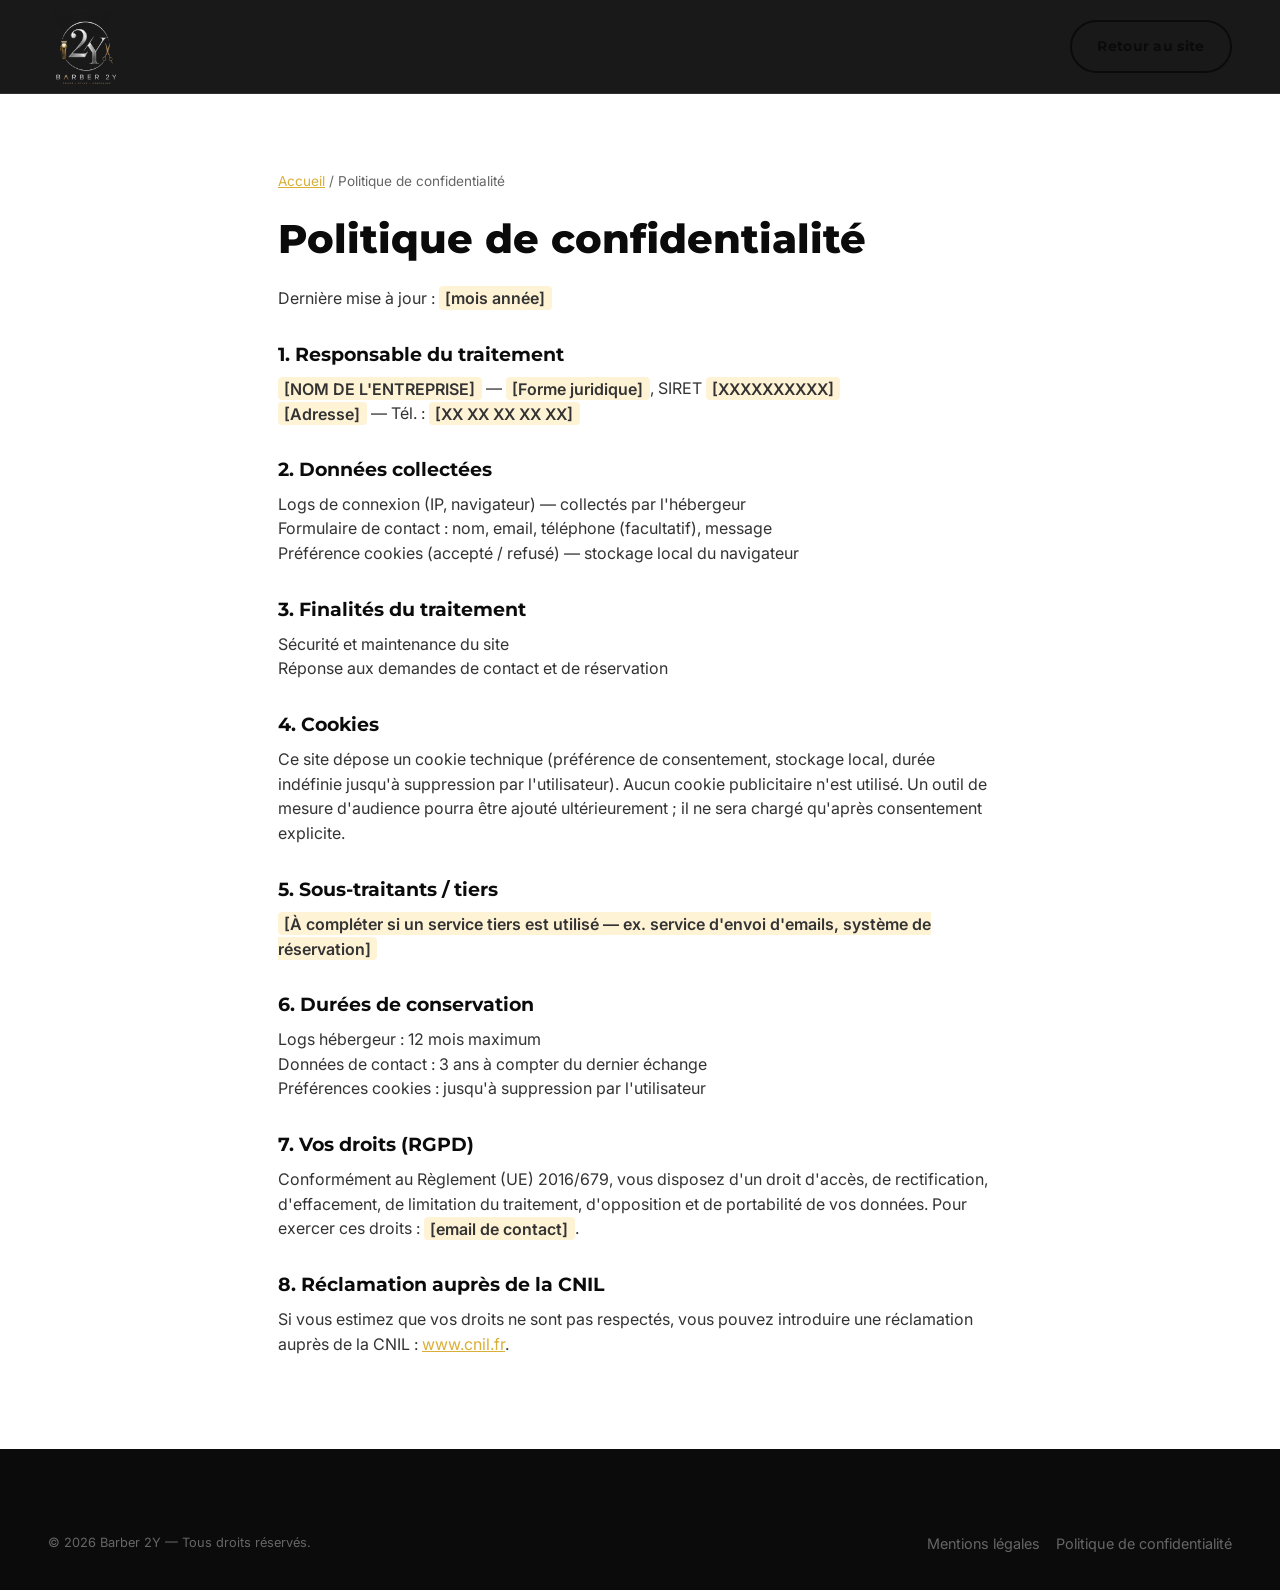
==== confidentialite.html @ 6249f9ae "Initial commit: site vitrine Barber2y (statique, SEO, RGPD, animations) Co-Authored-By: Claude Sonne" ====
<!doctype html>
<html lang="fr">
<head>
  <meta charset="UTF-8" />
  <meta name="viewport" content="width=device-width, initial-scale=1.0" />
  <title>Politique de confidentialité — Barber 2Y</title>
  <meta name="description" content="Politique de confidentialité et de protection des données personnelles du site Barber 2Y, conforme au RGPD." />
  <meta name="robots" content="index, follow" />
  <link rel="canonical" href="https://www.barber2y.fr/confidentialite.html" />
  <link rel="icon" href="favicon.ico" sizes="32x32" />
  <link rel="manifest" href="manifest.json" />
  <meta name="theme-color" content="#0b0b0b" />
  <link rel="preconnect" href="https://fonts.googleapis.com" />
  <link rel="preconnect" href="https://fonts.gstatic.com" crossorigin />
  <link
    href="https://fonts.googleapis.com/css2?family=Inter:wght@400;500;600&family=Montserrat:wght@600;700;800&display=swap"
    rel="stylesheet"
  />
  <link rel="stylesheet" href="style.css" />
</head>
<body>
  <header class="header">
    <div class="container header__inner">
      <a href="index.html" class="brand" aria-label="Barber 2Y — accueil">
        <img src="images/logo/logo-header.png" width="480" height="501" alt="Barber 2Y" />
      </a>
      <a href="index.html" class="btn btn-outline">Retour au site</a>
    </div>
  </header>

  <main class="legal-page">
    <p class="breadcrumb"><a href="index.html">Accueil</a> / Politique de confidentialité</p>
    <h1>Politique de confidentialité</h1>
    <p>Dernière mise à jour : <span class="placeholder">[mois année]</span></p>

    <h2>1. Responsable du traitement</h2>
    <p>
      <span class="placeholder">[NOM DE L'ENTREPRISE]</span> — <span class="placeholder">[Forme juridique]</span>,
      SIRET <span class="placeholder">[XXXXXXXXXX]</span><br />
      <span class="placeholder">[Adresse]</span> — Tél. : <span class="placeholder">[XX XX XX XX XX]</span>
    </p>

    <h2>2. Données collectées</h2>
    <ul>
      <li>Logs de connexion (IP, navigateur) — collectés par l'hébergeur</li>
      <li>Formulaire de contact : nom, email, téléphone (facultatif), message</li>
      <li>Préférence cookies (accepté / refusé) — stockage local du navigateur</li>
    </ul>

    <h2>3. Finalités du traitement</h2>
    <ul>
      <li>Sécurité et maintenance du site</li>
      <li>Réponse aux demandes de contact et de réservation</li>
    </ul>

    <h2>4. Cookies</h2>
    <p>
      Ce site dépose un cookie technique (préférence de consentement, stockage local, durée indéfinie
      jusqu'à suppression par l'utilisateur). Aucun cookie publicitaire n'est utilisé. Un outil de
      mesure d'audience pourra être ajouté ultérieurement ; il ne sera chargé qu'après consentement
      explicite.
    </p>

    <h2>5. Sous-traitants / tiers</h2>
    <p><span class="placeholder">[À compléter si un service tiers est utilisé — ex. service d'envoi d'emails, système de réservation]</span></p>

    <h2>6. Durées de conservation</h2>
    <ul>
      <li>Logs hébergeur : 12 mois maximum</li>
      <li>Données de contact : 3 ans à compter du dernier échange</li>
      <li>Préférences cookies : jusqu'à suppression par l'utilisateur</li>
    </ul>

    <h2>7. Vos droits (RGPD)</h2>
    <p>
      Conformément au Règlement (UE) 2016/679, vous disposez d'un droit d'accès, de rectification,
      d'effacement, de limitation du traitement, d'opposition et de portabilité de vos données.
      Pour exercer ces droits : <span class="placeholder">[email de contact]</span>.
    </p>

    <h2>8. Réclamation auprès de la CNIL</h2>
    <p>
      Si vous estimez que vos droits ne sont pas respectés, vous pouvez introduire une réclamation
      auprès de la CNIL : <a href="https://www.cnil.fr" target="_blank" rel="noopener">www.cnil.fr</a>.
    </p>
  </main>

  <footer class="footer">
    <div class="container footer__bottom">
      <p>&copy; <span id="year">2026</span> Barber 2Y &mdash; Tous droits réservés.</p>
      <div class="legal-links">
        <a href="mentions-legales.html">Mentions légales</a>
        <a href="confidentialite.html">Politique de confidentialité</a>
      </div>
    </div>
  </footer>

  <script>
    document.getElementById("year").textContent = new Date().getFullYear();
  </script>
</body>
</html>
---- style.css ----
/* ==========================================================================
   Barber 2Y — feuille de style
   ========================================================================== */

:root {
  /* Couleurs (Charte Graphique) */
  --noir: #0b0b0b;
  --gris-fonce: #333333;
  --gris-moyen: #666666;
  --gris-clair: #d9d9d9;
  --blanc: #ffffff;
  --or: #daaf37;
  --or-clair: #f2c76b;
  --gris-metal: #e6e7ea;
  --chrome: #b9bcc0;

  /* Rôles */
  --bg: var(--blanc);
  --bg-alt: var(--gris-metal);
  --bg-dark: var(--noir);
  --text: var(--gris-fonce);
  --text-muted: var(--gris-moyen);
  --text-on-dark: var(--blanc);
  --accent: var(--or);
  --accent-hover: var(--or-clair);
  --border: var(--gris-clair);

  /* Typo */
  --font-title: "Montserrat", system-ui, sans-serif;
  --font-body: "Inter", system-ui, sans-serif;

  /* Rythme */
  --radius: 12px;
  --shadow: 0 8px 24px rgba(11, 11, 11, 0.08);
  --shadow-lg: 0 16px 40px rgba(11, 11, 11, 0.16);
  --section-pad-y: clamp(3rem, 8vw, 6rem);
  --section-pad-x: clamp(1.25rem, 5vw, 3rem);
  --max-width: 1280px;
}

/* ---------- Reset ---------- */
*,
*::before,
*::after {
  box-sizing: border-box;
}

html {
  scroll-behavior: smooth;
}

body {
  margin: 0;
  overflow-x: hidden;
  background: var(--bg);
  color: var(--text);
  font-family: var(--font-body);
  font-weight: 400;
  line-height: 1.55;
  -webkit-font-smoothing: antialiased;
}

img {
  max-width: 100%;
  height: auto;
  display: block;
}

a {
  color: inherit;
  text-decoration: none;
}

ul {
  margin: 0;
  padding: 0;
  list-style: none;
}

button {
  font-family: inherit;
  cursor: pointer;
}

h1, h2, h3, h4 {
  font-family: var(--font-title);
  font-weight: 800;
  line-height: 1.15;
  margin: 0 0 0.6em;
  color: var(--noir);
}

h2 {
  font-weight: 700;
}

h3 {
  font-weight: 600;
}

p {
  margin: 0 0 1em;
}

:focus-visible {
  outline: 2px solid var(--accent);
  outline-offset: 2px;
}

/* Skip link */
.skip-link {
  position: absolute;
  left: -999px;
  top: 0;
  background: var(--noir);
  color: var(--blanc);
  padding: 0.75rem 1.25rem;
  z-index: 1000;
  border-radius: 0 0 8px 0;
}

.skip-link:focus {
  left: 0;
}

/* ---------- Layout utils ---------- */
.container {
  max-width: var(--max-width);
  margin-inline: auto;
  padding-inline: var(--section-pad-x);
}

.section {
  padding-block: var(--section-pad-y);
}

.section--alt {
  background: var(--bg-alt);
}

.section--dark {
  background: var(--bg-dark);
  color: var(--gris-clair);
}

.section--dark h2,
.section--dark h3 {
  color: var(--blanc);
}

.section-title {
  text-align: center;
  font-size: clamp(1.75rem, 4vw, 2.5rem);
  margin-bottom: clamp(2rem, 5vw, 3rem);
  text-transform: uppercase;
  letter-spacing: 0.04em;
}

.section-title--left {
  text-align: left;
}

.eyebrow {
  display: inline-block;
  font-family: var(--font-title);
  font-weight: 700;
  font-size: 0.8rem;
  letter-spacing: 0.12em;
  text-transform: uppercase;
  color: var(--accent);
  margin-bottom: 0.5rem;
}

.grid {
  display: grid;
  gap: clamp(1rem, 3vw, 1.75rem);
}

.grid--4 {
  grid-template-columns: repeat(4, 1fr);
}

.grid--3 {
  grid-template-columns: repeat(3, 1fr);
}

.grid--2 {
  grid-template-columns: repeat(2, 1fr);
}

@media (max-width: 1023px) {
  .grid--4 {
    grid-template-columns: repeat(2, 1fr);
  }
}

@media (max-width: 767px) {
  .grid--4,
  .grid--3,
  .grid--2 {
    grid-template-columns: 1fr;
  }
}

/* ---------- Boutons ---------- */
.btn {
  display: inline-flex;
  align-items: center;
  justify-content: center;
  gap: 0.5rem;
  font-family: var(--font-title);
  font-weight: 700;
  font-size: 0.9rem;
  letter-spacing: 0.02em;
  padding: 0.85rem 1.6rem;
  border-radius: 999px;
  border: 2px solid transparent;
  transition: transform 0.15s ease, background-color 0.15s ease, color 0.15s ease, border-color 0.15s ease;
  white-space: nowrap;
}

.btn:hover {
  transform: translateY(-2px);
}

.btn-primary {
  background: var(--accent);
  color: var(--noir);
}

.btn-primary:hover {
  background: var(--accent-hover);
}

.btn-outline {
  background: transparent;
  border-color: var(--noir);
  color: var(--noir);
}

.btn-outline:hover {
  background: var(--noir);
  color: var(--blanc);
}

.btn-outline--light {
  background: transparent;
  border-color: var(--blanc);
  color: var(--blanc);
}

.btn-outline--light:hover {
  background: var(--blanc);
  color: var(--noir);
}

.btn-link {
  font-family: var(--font-title);
  font-weight: 700;
  font-size: 0.9rem;
  color: var(--accent);
  display: inline-flex;
  align-items: center;
  gap: 0.35rem;
}

.btn-link:hover {
  color: var(--or-clair);
}

.btn-block {
  width: 100%;
}

/* ---------- Header ---------- */
.header {
  position: sticky;
  top: 0;
  z-index: 100;
  background: rgba(11, 11, 11, 0.94);
  backdrop-filter: blur(8px);
  border-bottom: 1px solid rgba(255, 255, 255, 0.1);
}

.header__inner {
  display: flex;
  align-items: center;
  justify-content: space-between;
  gap: 1.5rem;
  padding-block: 0.6rem;
}

.brand {
  display: flex;
  align-items: center;
}

.brand img {
  height: 74px;
  width: auto;
}

.nav {
  display: flex;
  align-items: center;
  gap: clamp(1rem, 2vw, 2rem);
}

.nav a {
  font-family: var(--font-title);
  font-weight: 600;
  font-size: 0.85rem;
  letter-spacing: 0.03em;
  text-transform: uppercase;
  color: var(--gris-clair);
  padding-block: 0.25rem;
  border-bottom: 2px solid transparent;
  transition: border-color 0.15s ease, color 0.15s ease;
}

.nav a:hover,
.nav a:focus-visible {
  color: var(--blanc);
  border-color: var(--accent);
}

.nav a[aria-current="page"] {
  color: var(--blanc);
  border-color: var(--accent);
}

.header__actions {
  display: flex;
  align-items: center;
  gap: 1rem;
}

.nav-toggle {
  display: none;
  background: none;
  border: none;
  padding: 0.5rem;
}

.nav-toggle span,
.nav-toggle::before,
.nav-toggle::after {
  content: "";
  display: block;
  width: 24px;
  height: 2px;
  background: var(--blanc);
  margin: 5px 0;
  transition: transform 0.2s ease, opacity 0.2s ease;
}

@media (max-width: 900px) {
  .nav {
    position: fixed;
    inset: 0 0 0 30%;
    top: 65px;
    flex-direction: column;
    align-items: flex-start;
    background: var(--noir);
    padding: 2rem clamp(1.25rem, 5vw, 3rem);
    gap: 1.5rem;
    box-shadow: var(--shadow-lg);
    transform: translateX(105%);
    transition: transform 0.25s ease;
  }

  .nav[data-open="true"] {
    transform: translateX(0);
  }

  .nav-toggle {
    display: block;
  }

  body[data-nav-open="true"] {
    overflow: hidden;
  }
}

/* ---------- Animations ---------- */
.reveal {
  opacity: 0;
  translate: 0 28px;
  transition: opacity 0.7s cubic-bezier(0.16, 0.8, 0.24, 1), translate 0.7s cubic-bezier(0.16, 0.8, 0.24, 1);
  transition-delay: var(--reveal-delay, 0s);
}

.reveal.is-visible {
  opacity: 1;
  translate: 0 0;
}

@keyframes fade-slide-in {
  from {
    opacity: 0;
    transform: translateY(20px);
  }
  to {
    opacity: 1;
    transform: translateY(0);
  }
}

.hero__content {
  animation: fade-slide-in 0.8s cubic-bezier(0.16, 0.8, 0.24, 1) both;
}

.hero__media {
  animation: fade-slide-in 0.8s cubic-bezier(0.16, 0.8, 0.24, 1) 0.15s both;
}

@media (prefers-reduced-motion: reduce) {
  html {
    scroll-behavior: auto;
  }

  .reveal,
  .hero__content,
  .hero__media {
    animation: none !important;
    transition: none !important;
    opacity: 1 !important;
    translate: none !important;
  }

  .card,
  .pricing-card,
  .pricing-card--featured,
  .util-card,
  .product-card,
  .btn {
    transition: none !important;
  }
}

/* ---------- Hero ---------- */
.hero {
  display: grid;
  grid-template-columns: 1.1fr 1fr;
  align-items: center;
  gap: clamp(2rem, 5vw, 4rem);
  padding-block: clamp(2.5rem, 6vw, 5rem);
}

@media (max-width: 900px) {
  .hero {
    grid-template-columns: 1fr;
  }
}

.hero__content h1 {
  font-size: clamp(2rem, 5vw, 3.25rem);
  text-transform: uppercase;
}

.hero__content h1 .accent {
  color: var(--accent);
  display: block;
}

.hero__lead {
  font-family: var(--font-title);
  font-weight: 600;
  letter-spacing: 0.08em;
  text-transform: uppercase;
  font-size: 0.85rem;
  color: var(--text-muted);
  margin-bottom: 1.5rem;
}

.hero__cta {
  display: flex;
  flex-wrap: wrap;
  gap: 1rem;
  margin-block: 1.75rem;
}

.hero__badges {
  display: grid;
  grid-template-columns: repeat(4, 1fr);
  gap: 1rem;
  margin-top: 2rem;
}

.hero__badge {
  display: flex;
  flex-direction: column;
  align-items: center;
  gap: 0.4rem;
  text-align: center;
  font-family: var(--font-title);
  font-size: 0.75rem;
  font-weight: 600;
  letter-spacing: 0.03em;
  text-transform: uppercase;
  color: var(--text-muted);
}

.hero__badge svg {
  width: 26px;
  height: 26px;
  color: var(--accent);
}

@media (max-width: 500px) {
  .hero__badges {
    grid-template-columns: repeat(2, 1fr);
  }
}

/* ---------- Placeholders images ---------- */
.ph {
  --ar: 4 / 3;
  aspect-ratio: var(--ar);
  width: 100%;
  border-radius: var(--radius);
  background: linear-gradient(135deg, var(--gris-metal), var(--chrome));
  display: flex;
  flex-direction: column;
  align-items: center;
  justify-content: center;
  gap: 0.5rem;
  color: var(--gris-fonce);
  text-align: center;
  padding: 1rem;
  overflow: hidden;
  transition: transform 0.5s ease;
}

.ph svg {
  width: 32px;
  height: 32px;
  opacity: 0.55;
}

.ph span {
  font-family: var(--font-title);
  font-size: 0.75rem;
  font-weight: 700;
  letter-spacing: 0.04em;
  text-transform: uppercase;
  opacity: 0.65;
}

.ph--hero {
  --ar: 4 / 3;
}

.ph--square {
  --ar: 1 / 1;
}

.ph--wide {
  --ar: 16 / 9;
}

.ph--tall {
  --ar: 3 / 4;
}

/* ---------- Cartes prestations ---------- */
.card {
  background: var(--blanc);
  border-radius: var(--radius);
  overflow: hidden;
  box-shadow: var(--shadow);
  display: flex;
  flex-direction: column;
  position: relative;
  transition: transform 0.35s cubic-bezier(0.16, 0.8, 0.24, 1), box-shadow 0.35s ease;
}

.card:hover {
  transform: translateY(-6px);
  box-shadow: var(--shadow-lg);
}

.card:hover .ph,
.product-card:hover .ph {
  transform: scale(1.04);
}

.card__body {
  padding: 1.25rem;
}

.card__badge {
  position: absolute;
  top: 0.75rem;
  right: 0.75rem;
  background: var(--accent);
  color: var(--noir);
  font-family: var(--font-title);
  font-size: 0.7rem;
  font-weight: 700;
  padding: 0.3rem 0.6rem;
  border-radius: 999px;
  text-transform: uppercase;
  z-index: 1;
}

.card__price {
  font-family: var(--font-title);
  font-weight: 700;
  color: var(--accent);
  margin: 0.35rem 0 0.75rem;
}

/* ---------- Abonnements ---------- */
.pricing-card {
  background: var(--blanc);
  border: 2px solid var(--border);
  border-radius: var(--radius);
  padding: 1.75rem 1.5rem;
  text-align: center;
  position: relative;
  display: flex;
  flex-direction: column;
  transition: transform 0.35s cubic-bezier(0.16, 0.8, 0.24, 1), box-shadow 0.35s ease, border-color 0.35s ease;
}

.pricing-card:hover {
  transform: translateY(-6px);
  box-shadow: var(--shadow-lg);
  border-color: var(--accent);
}

.pricing-card--featured {
  border-color: var(--accent);
  box-shadow: var(--shadow-lg);
  transform: translateY(-8px);
}

.pricing-card--featured:hover {
  transform: translateY(-13px);
}

.pricing-card__badge {
  position: absolute;
  top: -14px;
  left: 50%;
  transform: translateX(-50%);
  background: var(--accent);
  color: var(--noir);
  font-family: var(--font-title);
  font-size: 0.7rem;
  font-weight: 700;
  padding: 0.3rem 0.9rem;
  border-radius: 999px;
  text-transform: uppercase;
  white-space: nowrap;
}

.pricing-card__name {
  font-family: var(--font-title);
  font-weight: 700;
  font-size: 0.85rem;
  letter-spacing: 0.05em;
  text-transform: uppercase;
  color: var(--text-muted);
}

.pricing-card__price {
  font-family: var(--font-title);
  font-size: 2.5rem;
  font-weight: 800;
  color: var(--noir);
  margin: 0.5rem 0;
}

.pricing-card__price span {
  font-size: 1rem;
  font-weight: 500;
  color: var(--text-muted);
}

.pricing-card__features {
  text-align: left;
  margin: 1.25rem 0;
  flex-grow: 1;
}

.pricing-card__features li {
  display: flex;
  align-items: flex-start;
  gap: 0.5rem;
  padding-block: 0.4rem;
  font-size: 0.9rem;
  border-bottom: 1px solid var(--border);
}

.pricing-card__features li:last-child {
  border-bottom: none;
}

.pricing-card__features svg {
  width: 16px;
  height: 16px;
  color: var(--accent);
  flex-shrink: 0;
  margin-top: 3px;
}

/* Bloc utilitaire (fidélité / file d'attente / réservation rapide) */
.util-card {
  background: var(--blanc);
  border-radius: var(--radius);
  padding: 1.75rem 1.5rem;
  box-shadow: var(--shadow);
  text-align: center;
  display: flex;
  flex-direction: column;
  align-items: center;
  transition: transform 0.35s cubic-bezier(0.16, 0.8, 0.24, 1), box-shadow 0.35s ease;
}

.util-card:hover {
  transform: translateY(-6px);
  box-shadow: var(--shadow-lg);
}

.util-card__title {
  font-family: var(--font-title);
  font-weight: 700;
  text-transform: uppercase;
  font-size: 0.95rem;
  letter-spacing: 0.03em;
  margin-bottom: 0.5rem;
}

.util-card__big {
  font-family: var(--font-title);
  font-weight: 800;
  font-size: 2rem;
  color: var(--accent);
  margin: 0.5rem 0;
}

.dots {
  display: flex;
  gap: 0.4rem;
  margin: 0.75rem 0;
}

.dots span {
  width: 12px;
  height: 12px;
  border-radius: 50%;
  background: var(--border);
}

.dots span[data-filled="true"] {
  background: var(--accent);
}

.progress {
  width: 100%;
  height: 8px;
  border-radius: 999px;
  background: var(--border);
  overflow: hidden;
  margin-block: 0.75rem;
}

.progress__bar {
  height: 100%;
  background: var(--accent);
  border-radius: inherit;
}

.util-card__list {
  text-align: left;
  margin: 1rem 0;
  width: 100%;
}

.util-card__list li {
  display: flex;
  gap: 0.5rem;
  align-items: flex-start;
  font-size: 0.85rem;
  color: var(--text-muted);
  padding-block: 0.3rem;
}

.util-card__list svg {
  width: 15px;
  height: 15px;
  color: var(--accent);
  flex-shrink: 0;
  margin-top: 3px;
}

/* ---------- Salon ---------- */
.salon {
  display: grid;
  grid-template-columns: 1fr 1fr;
  gap: clamp(2rem, 5vw, 3.5rem);
  align-items: center;
}

@media (max-width: 900px) {
  .salon {
    grid-template-columns: 1fr;
  }
}

.salon__perks {
  display: flex;
  flex-wrap: wrap;
  gap: 1.5rem;
  margin: 1.5rem 0;
}

.salon__perk {
  display: flex;
  align-items: center;
  gap: 0.5rem;
  font-family: var(--font-title);
  font-weight: 600;
  font-size: 0.85rem;
  color: var(--text-muted);
}

.salon__perk svg {
  width: 20px;
  height: 20px;
  color: var(--accent);
}

/* ---------- Produits ---------- */
.product-card {
  transition: transform 0.35s cubic-bezier(0.16, 0.8, 0.24, 1);
}

.product-card:hover {
  transform: translateY(-6px);
}

.product-card__body {
  padding: 1rem 0.25rem 0;
  text-align: center;
}

.product-card__price {
  font-family: var(--font-title);
  font-weight: 700;
  color: var(--noir);
  margin: 0.25rem 0 0.6rem;
}

/* ---------- Actualités ---------- */
.actu-card__meta {
  font-size: 0.75rem;
  color: var(--text-muted);
  margin-bottom: 0.35rem;
}

.actu-card h3 {
  font-size: 1.05rem;
}

/* ---------- Social ---------- */
.social-grid {
  display: grid;
  grid-template-columns: repeat(4, 1fr);
  gap: 0.75rem;
}

.social-grid .ph:hover {
  transform: scale(1.04);
}

@media (max-width: 767px) {
  .social-grid {
    grid-template-columns: repeat(2, 1fr);
  }
}

/* ---------- Footer ---------- */
.footer {
  background: var(--noir);
  color: var(--gris-clair);
  padding-block: clamp(2.5rem, 6vw, 4rem) 1.5rem;
}

.footer__grid {
  display: grid;
  grid-template-columns: 1.2fr 1fr 1fr 1fr;
  gap: clamp(1.5rem, 4vw, 2.5rem);
  padding-bottom: 2.5rem;
  border-bottom: 1px solid rgba(255, 255, 255, 0.12);
}

@media (max-width: 900px) {
  .footer__grid {
    grid-template-columns: 1fr 1fr;
  }
}

@media (max-width: 560px) {
  .footer__grid {
    grid-template-columns: 1fr;
  }
}

.footer__brand img {
  height: 40px;
  width: auto;
  margin-bottom: 0.75rem;
}

.footer h4 {
  color: var(--blanc);
  font-size: 0.8rem;
  letter-spacing: 0.08em;
  text-transform: uppercase;
  margin-bottom: 1rem;
}

.footer ul li {
  padding-block: 0.3rem;
}

.footer a {
  color: var(--gris-clair);
  font-size: 0.9rem;
  transition: color 0.15s ease;
}

.footer a:hover {
  color: var(--accent);
}

.footer__social {
  display: flex;
  gap: 0.75rem;
  margin-top: 1rem;
}

.footer__social a {
  width: 36px;
  height: 36px;
  border-radius: 50%;
  border: 1px solid rgba(255, 255, 255, 0.25);
  display: flex;
  align-items: center;
  justify-content: center;
}

.footer__social svg {
  width: 16px;
  height: 16px;
}

.footer__bottom {
  display: flex;
  flex-wrap: wrap;
  justify-content: space-between;
  gap: 0.75rem;
  padding-top: 1.25rem;
  font-size: 0.8rem;
  color: var(--text-muted);
}

.footer__bottom a {
  color: var(--text-muted);
}

.footer__bottom a:hover {
  color: var(--accent);
}

.legal-links {
  display: flex;
  gap: 1rem;
  flex-wrap: wrap;
}

/* ---------- Formulaire de contact ---------- */
.contact {
  display: grid;
  grid-template-columns: 1fr 1fr;
  gap: clamp(2rem, 5vw, 3.5rem);
}

@media (max-width: 900px) {
  .contact {
    grid-template-columns: 1fr;
  }
}

.contact__infos li {
  display: flex;
  gap: 0.75rem;
  align-items: flex-start;
  padding-block: 0.6rem;
  border-bottom: 1px solid rgba(255, 255, 255, 0.12);
}

.contact__infos svg {
  width: 20px;
  height: 20px;
  color: var(--accent);
  flex-shrink: 0;
  margin-top: 2px;
}

.form-field {
  margin-bottom: 1.1rem;
}

.form-field label {
  display: block;
  font-family: var(--font-title);
  font-size: 0.8rem;
  font-weight: 600;
  letter-spacing: 0.03em;
  text-transform: uppercase;
  margin-bottom: 0.4rem;
  color: var(--gris-clair);
}

.form-field input,
.form-field textarea {
  width: 100%;
  padding: 0.75rem 0.9rem;
  border-radius: 8px;
  border: 1px solid rgba(255, 255, 255, 0.25);
  background: rgba(255, 255, 255, 0.05);
  color: var(--blanc);
  font-family: var(--font-body);
  font-size: 0.95rem;
}

.form-field input::placeholder,
.form-field textarea::placeholder {
  color: rgba(255, 255, 255, 0.4);
}

.form-field input:focus-visible,
.form-field textarea:focus-visible {
  outline: 2px solid var(--accent);
  outline-offset: 1px;
}

.form-honeypot {
  position: absolute;
  left: -9999px;
  width: 1px;
  height: 1px;
  overflow: hidden;
}

.form-note {
  font-size: 0.8rem;
  color: var(--text-muted);
  margin-top: 0.75rem;
}

.form-status {
  margin-top: 1rem;
  font-size: 0.9rem;
  font-weight: 600;
}

.form-status[data-state="success"] {
  color: var(--accent);
}

.form-status[data-state="error"] {
  color: #e0645a;
}

/* ---------- Cookie banner ---------- */
.cookie-banner[hidden] {
  display: none;
}

.cookie-banner {
  position: fixed;
  left: 1rem;
  right: 1rem;
  bottom: 1rem;
  z-index: 200;
  max-width: 640px;
  margin-inline: auto;
  background: var(--noir);
  color: var(--gris-clair);
  border-radius: var(--radius);
  box-shadow: var(--shadow-lg);
  padding: 1.25rem 1.5rem;
  display: flex;
  flex-wrap: wrap;
  align-items: center;
  gap: 1rem 1.5rem;
}

.cookie-banner p {
  margin: 0;
  font-size: 0.85rem;
  flex: 1 1 260px;
}

.cookie-banner__actions {
  display: flex;
  gap: 0.75rem;
  flex-wrap: wrap;
}

/* ---------- Pages légales ---------- */
.legal-page {
  padding-block: clamp(3rem, 6vw, 5rem);
  max-width: 820px;
  margin-inline: auto;
  padding-inline: var(--section-pad-x);
}

.legal-page h1 {
  font-size: clamp(1.75rem, 4vw, 2.5rem);
}

.legal-page h2 {
  font-size: 1.2rem;
  margin-top: 2rem;
}

.legal-page a {
  color: var(--accent);
  text-decoration: underline;
}

.legal-page .placeholder {
  background: #fff3d6;
  padding: 0.1em 0.4em;
  border-radius: 4px;
  font-weight: 600;
}

.breadcrumb {
  font-size: 0.85rem;
  color: var(--text-muted);
  margin-bottom: 1.5rem;
}

.breadcrumb a {
  color: var(--accent);
}
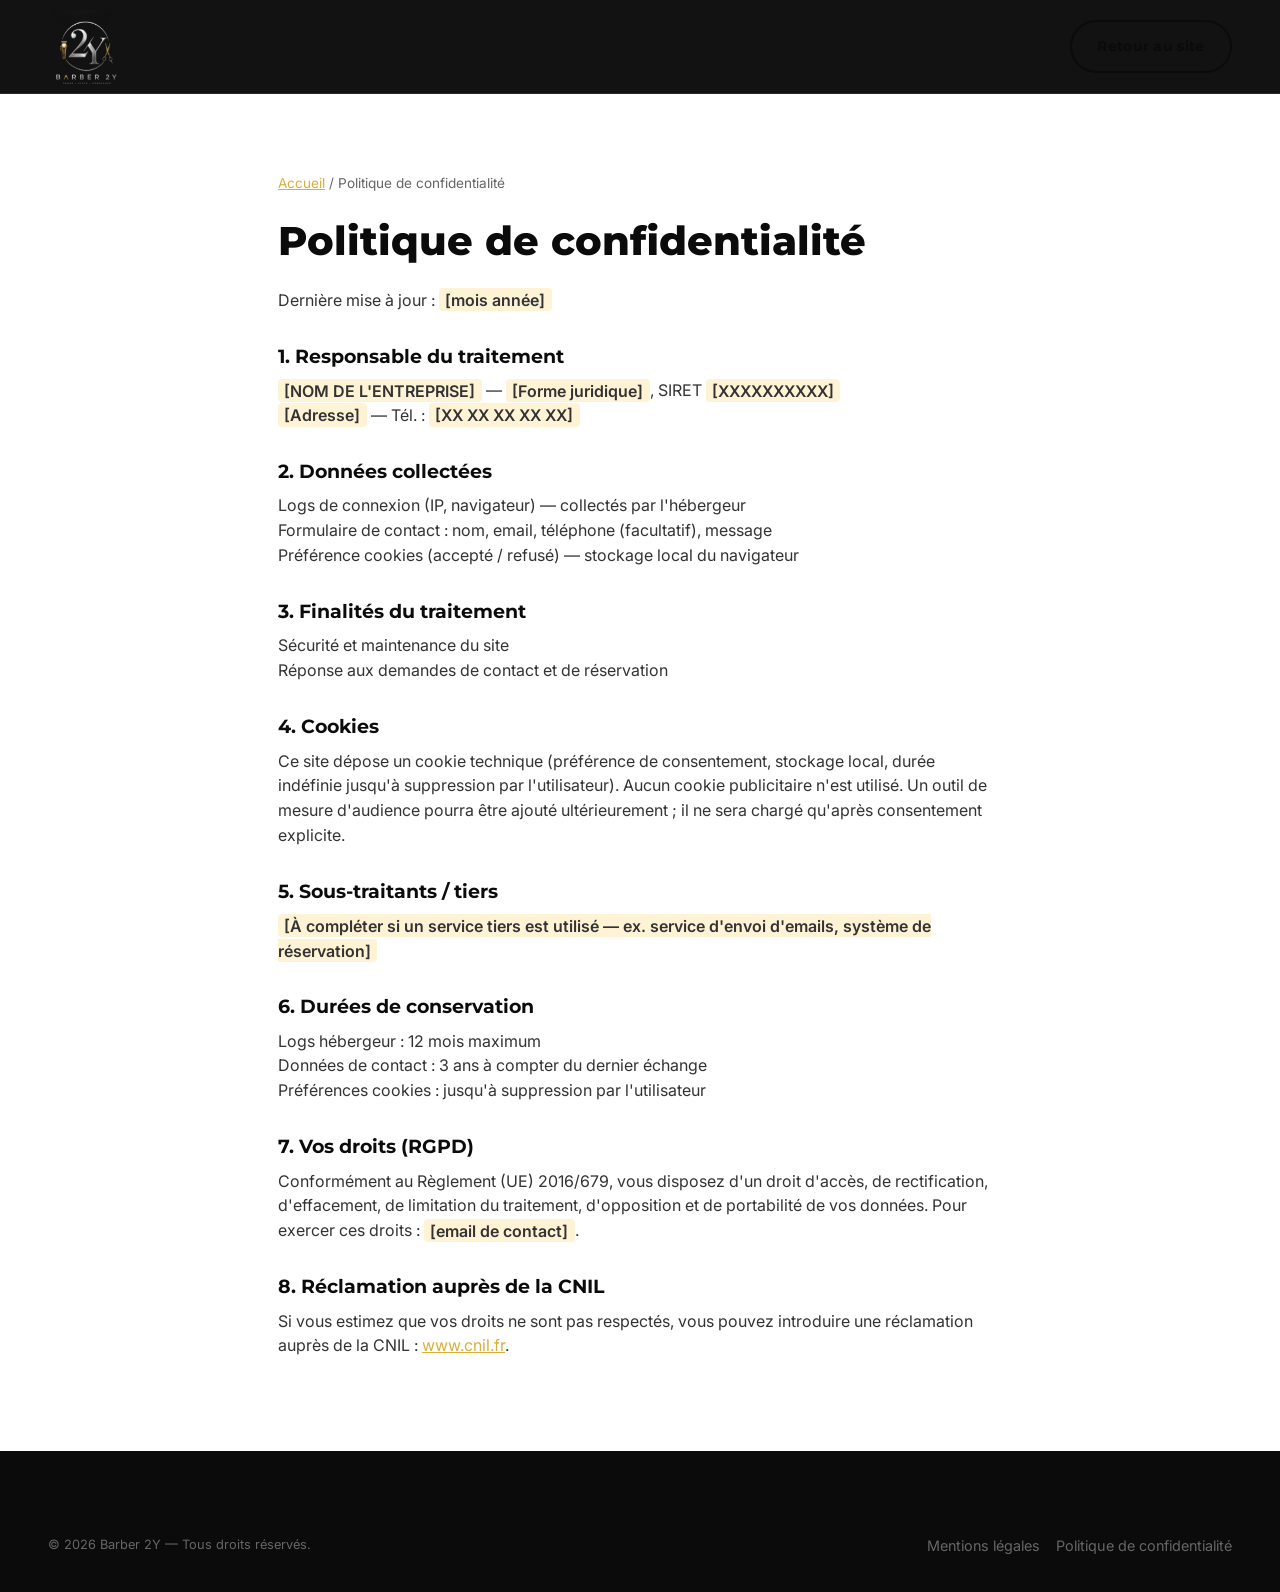
==== commit 86edc9b6: "feat: hero vidéo plein écran + header transparent progressif - Nouveau hero : vidéo (video/barber_to" ====
--- a/confidentialite.html
+++ b/confidentialite.html
@@ -22,7 +22,7 @@
   <header class="header">
     <div class="container header__inner">
       <a href="index.html" class="brand" aria-label="Barber 2Y — accueil">
-        <img src="images/logo/logo-header.png" width="480" height="501" alt="Barber 2Y" />
+        <img class="brand__wordmark" src="images/logo/logo-header.png" width="480" height="501" alt="Barber 2Y" />
       </a>
       <a href="index.html" class="btn btn-outline">Retour au site</a>
     </div>
--- a/style.css
+++ b/style.css
@@ -36,6 +36,7 @@
   --section-pad-y: clamp(3rem, 8vw, 6rem);
   --section-pad-x: clamp(1.25rem, 5vw, 3rem);
   --max-width: 1280px;
+  --header-h: 96px;
 }
 
 /* ---------- Reset ---------- */
@@ -47,11 +48,12 @@
 
 html {
   scroll-behavior: smooth;
+  overflow-x: hidden;
+  scroll-padding-top: var(--header-h);
 }
 
 body {
   margin: 0;
-  overflow-x: hidden;
   background: var(--bg);
   color: var(--text);
   font-family: var(--font-body);
@@ -274,12 +276,13 @@
 
 /* ---------- Header ---------- */
 .header {
-  position: sticky;
+  position: fixed;
   top: 0;
+  left: 0;
+  right: 0;
   z-index: 100;
-  background: rgba(11, 11, 11, 0.94);
-  backdrop-filter: blur(8px);
-  border-bottom: 1px solid rgba(255, 255, 255, 0.1);
+  background: rgba(11, 11, 11, var(--header-alpha, 0.97));
+  border-bottom: 1px solid rgba(255, 255, 255, calc(var(--header-alpha, 0.97) * 0.1));
 }
 
 .header__inner {
@@ -291,13 +294,74 @@
 }
 
 .brand {
-  display: flex;
-  align-items: center;
-}
-
-.brand img {
+  position: relative;
+  display: flex;
+  align-items: center;
+  z-index: 2;
+}
+
+.brand__wordmark {
   height: 74px;
   width: auto;
+  transition: opacity 0.4s ease, transform 0.4s ease;
+  animation: medal-spin-in 1.1s cubic-bezier(0.2, 0.7, 0.2, 1) both;
+}
+
+.brand__popout {
+  position: absolute;
+  left: 0;
+  top: 6px;
+  width: 128px;
+  display: flex;
+  flex-direction: column;
+  align-items: center;
+  opacity: 0;
+  pointer-events: none;
+  transform: translateY(-6px) scale(0.7);
+  transform-origin: top center;
+  transition: opacity 0.45s cubic-bezier(0.16, 0.8, 0.24, 1), transform 0.45s cubic-bezier(0.16, 0.8, 0.24, 1);
+}
+
+.brand__badge {
+  height: 108px;
+  width: 108px;
+  border-radius: 50%;
+  box-shadow: 0 12px 28px rgba(0, 0, 0, 0.45), 0 0 0 3px var(--accent);
+}
+
+@keyframes medal-spin-in {
+  from {
+    opacity: 0;
+    transform: rotate(-220deg) scale(0.4);
+  }
+  60% {
+    opacity: 1;
+  }
+  to {
+    opacity: 1;
+    transform: rotate(0deg) scale(1);
+  }
+}
+
+.header.is-scrolled .brand__wordmark {
+  opacity: 0;
+  transform: scale(0.85);
+}
+
+.header.is-scrolled .brand__popout {
+  opacity: 1;
+  transform: translateY(0) scale(1);
+}
+
+@media (max-width: 640px) {
+  .brand__popout {
+    width: 100px;
+  }
+
+  .brand__badge {
+    height: 84px;
+    width: 84px;
+  }
 }
 
 .nav {
@@ -377,7 +441,7 @@
     display: block;
   }
 
-  body[data-nav-open="true"] {
+  html[data-nav-open="true"] {
     overflow: hidden;
   }
 }
@@ -407,11 +471,7 @@
 }
 
 .hero__content {
-  animation: fade-slide-in 0.8s cubic-bezier(0.16, 0.8, 0.24, 1) both;
-}
-
-.hero__media {
-  animation: fade-slide-in 0.8s cubic-bezier(0.16, 0.8, 0.24, 1) 0.15s both;
+  animation: fade-slide-in 0.8s cubic-bezier(0.16, 0.8, 0.24, 1) 0.2s both;
 }
 
 @media (prefers-reduced-motion: reduce) {
@@ -420,8 +480,7 @@
   }
 
   .reveal,
-  .hero__content,
-  .hero__media {
+  .hero__content {
     animation: none !important;
     transition: none !important;
     opacity: 1 !important;
@@ -436,31 +495,99 @@
   .btn {
     transition: none !important;
   }
-}
-
-/* ---------- Hero ---------- */
+
+  .back-to-top {
+    animation: none !important;
+  }
+
+  .brand__wordmark {
+    animation: none !important;
+    opacity: 1 !important;
+    transform: none !important;
+  }
+
+  .brand__wordmark,
+  .brand__popout {
+    transition: none !important;
+  }
+
+  .hero__logo {
+    animation: none !important;
+    opacity: 1 !important;
+    transform: none !important;
+  }
+
+  .hero__scroll-cue {
+    animation: none !important;
+  }
+
+  .hero__video {
+    display: none;
+  }
+}
+
+/* ---------- Hero (vidéo plein écran) ---------- */
 .hero {
-  display: grid;
-  grid-template-columns: 1.1fr 1fr;
-  align-items: center;
-  gap: clamp(2rem, 5vw, 4rem);
-  padding-block: clamp(2.5rem, 6vw, 5rem);
-}
-
-@media (max-width: 900px) {
-  .hero {
-    grid-template-columns: 1fr;
-  }
+  position: relative;
+  min-height: 92vh;
+  display: flex;
+  flex-direction: column;
+  align-items: center;
+  justify-content: center;
+  text-align: center;
+  overflow: hidden;
+  background: var(--noir);
+  padding-inline: var(--section-pad-x);
+  padding-block: clamp(3rem, 8vw, 5rem);
+}
+
+.hero__video {
+  position: absolute;
+  inset: 0;
+  width: 100%;
+  height: 100%;
+  object-fit: cover;
+  z-index: 0;
+}
+
+.hero__overlay {
+  position: absolute;
+  inset: 0;
+  z-index: 1;
+  background: linear-gradient(180deg, rgba(11, 11, 11, 0.6) 0%, rgba(11, 11, 11, 0.72) 55%, rgba(11, 11, 11, 0.92) 100%);
+}
+
+.hero__logo {
+  width: 96px;
+  height: 96px;
+  border-radius: 50%;
+  box-shadow: 0 12px 30px rgba(0, 0, 0, 0.5), 0 0 0 3px var(--accent);
+  margin-bottom: 1.5rem;
+  animation: medal-spin-in 1.2s cubic-bezier(0.2, 0.7, 0.2, 1) 0.1s both;
+}
+
+.hero__content {
+  position: relative;
+  z-index: 2;
+  max-width: 700px;
+  display: flex;
+  flex-direction: column;
+  align-items: center;
 }
 
 .hero__content h1 {
   font-size: clamp(2rem, 5vw, 3.25rem);
   text-transform: uppercase;
+  color: var(--blanc);
 }
 
 .hero__content h1 .accent {
   color: var(--accent);
   display: block;
+}
+
+.hero__content p {
+  color: var(--gris-clair);
 }
 
 .hero__lead {
@@ -469,13 +596,14 @@
   letter-spacing: 0.08em;
   text-transform: uppercase;
   font-size: 0.85rem;
-  color: var(--text-muted);
+  color: var(--gris-clair);
   margin-bottom: 1.5rem;
 }
 
 .hero__cta {
   display: flex;
   flex-wrap: wrap;
+  justify-content: center;
   gap: 1rem;
   margin-block: 1.75rem;
 }
@@ -498,7 +626,7 @@
   font-weight: 600;
   letter-spacing: 0.03em;
   text-transform: uppercase;
-  color: var(--text-muted);
+  color: var(--gris-clair);
 }
 
 .hero__badge svg {
@@ -510,6 +638,43 @@
 @media (max-width: 500px) {
   .hero__badges {
     grid-template-columns: repeat(2, 1fr);
+  }
+}
+
+.hero__scroll-cue {
+  position: absolute;
+  left: 50%;
+  bottom: clamp(1.25rem, 4vw, 2.5rem);
+  z-index: 2;
+  width: 56px;
+  height: 56px;
+  border-radius: 50%;
+  border: 2px solid var(--accent);
+  display: flex;
+  align-items: center;
+  justify-content: center;
+  color: var(--accent);
+  background: rgba(11, 11, 11, 0.35);
+  animation: bounce-arrow 1.8s ease-in-out infinite;
+}
+
+.hero__scroll-cue:hover {
+  background: var(--accent);
+  color: var(--noir);
+}
+
+.hero__scroll-cue svg {
+  width: 26px;
+  height: 26px;
+}
+
+@keyframes bounce-arrow {
+  0%,
+  100% {
+    transform: translate(-50%, 0);
+  }
+  50% {
+    transform: translate(-50%, 10px);
   }
 }
 
@@ -581,8 +746,17 @@
 }
 
 .card:hover .ph,
-.product-card:hover .ph {
+.product-card:hover .ph,
+.card:hover .card__img {
   transform: scale(1.04);
+}
+
+.card__img {
+  width: 100%;
+  aspect-ratio: 1 / 1;
+  object-fit: cover;
+  display: block;
+  transition: transform 0.5s ease;
 }
 
 .card__body {
@@ -1075,6 +1249,68 @@
 
 .form-status[data-state="error"] {
   color: #e0645a;
+}
+
+/* ---------- Bouton retour en haut ---------- */
+.back-to-top {
+  position: fixed;
+  right: 1.5rem;
+  bottom: 5.5rem;
+  width: 52px;
+  height: 52px;
+  border-radius: 50%;
+  background: var(--noir);
+  border: 1.5px solid var(--accent);
+  color: var(--accent);
+  display: flex;
+  align-items: center;
+  justify-content: center;
+  z-index: 150;
+  opacity: 0;
+  visibility: hidden;
+  translate: 0 16px;
+  box-shadow: 0 0 8px 1px rgba(218, 175, 55, 0.35), 0 0 18px 4px rgba(218, 175, 55, 0.12);
+  transition: opacity 0.35s ease, translate 0.35s ease, bottom 0.3s ease, box-shadow 0.3s ease,
+    transform 0.2s ease, background 0.2s ease, color 0.2s ease;
+}
+
+.back-to-top svg {
+  width: 22px;
+  height: 22px;
+}
+
+.back-to-top.is-visible {
+  opacity: 1;
+  visibility: visible;
+  translate: 0 0;
+  animation: neon-pulse 2.6s ease-in-out infinite;
+}
+
+.back-to-top.cookie-dismissed {
+  bottom: 1.5rem;
+}
+
+.back-to-top:hover,
+.back-to-top:focus-visible {
+  background: var(--accent);
+  color: var(--noir);
+  transform: translateY(-4px) scale(1.06);
+  box-shadow: 0 0 22px 4px rgba(218, 175, 55, 0.55), 0 0 46px 10px rgba(218, 175, 55, 0.25);
+}
+
+.back-to-top:focus-visible {
+  outline: 2px solid var(--blanc);
+  outline-offset: 3px;
+}
+
+@keyframes neon-pulse {
+  0%,
+  100% {
+    box-shadow: 0 0 8px 1px rgba(218, 175, 55, 0.35), 0 0 18px 4px rgba(218, 175, 55, 0.12);
+  }
+  50% {
+    box-shadow: 0 0 14px 3px rgba(218, 175, 55, 0.6), 0 0 30px 8px rgba(218, 175, 55, 0.28);
+  }
 }
 
 /* ---------- Cookie banner ---------- */
@@ -1116,6 +1352,7 @@
 /* ---------- Pages légales ---------- */
 .legal-page {
   padding-block: clamp(3rem, 6vw, 5rem);
+  margin-top: var(--header-h);
   max-width: 820px;
   margin-inline: auto;
   padding-inline: var(--section-pad-x);
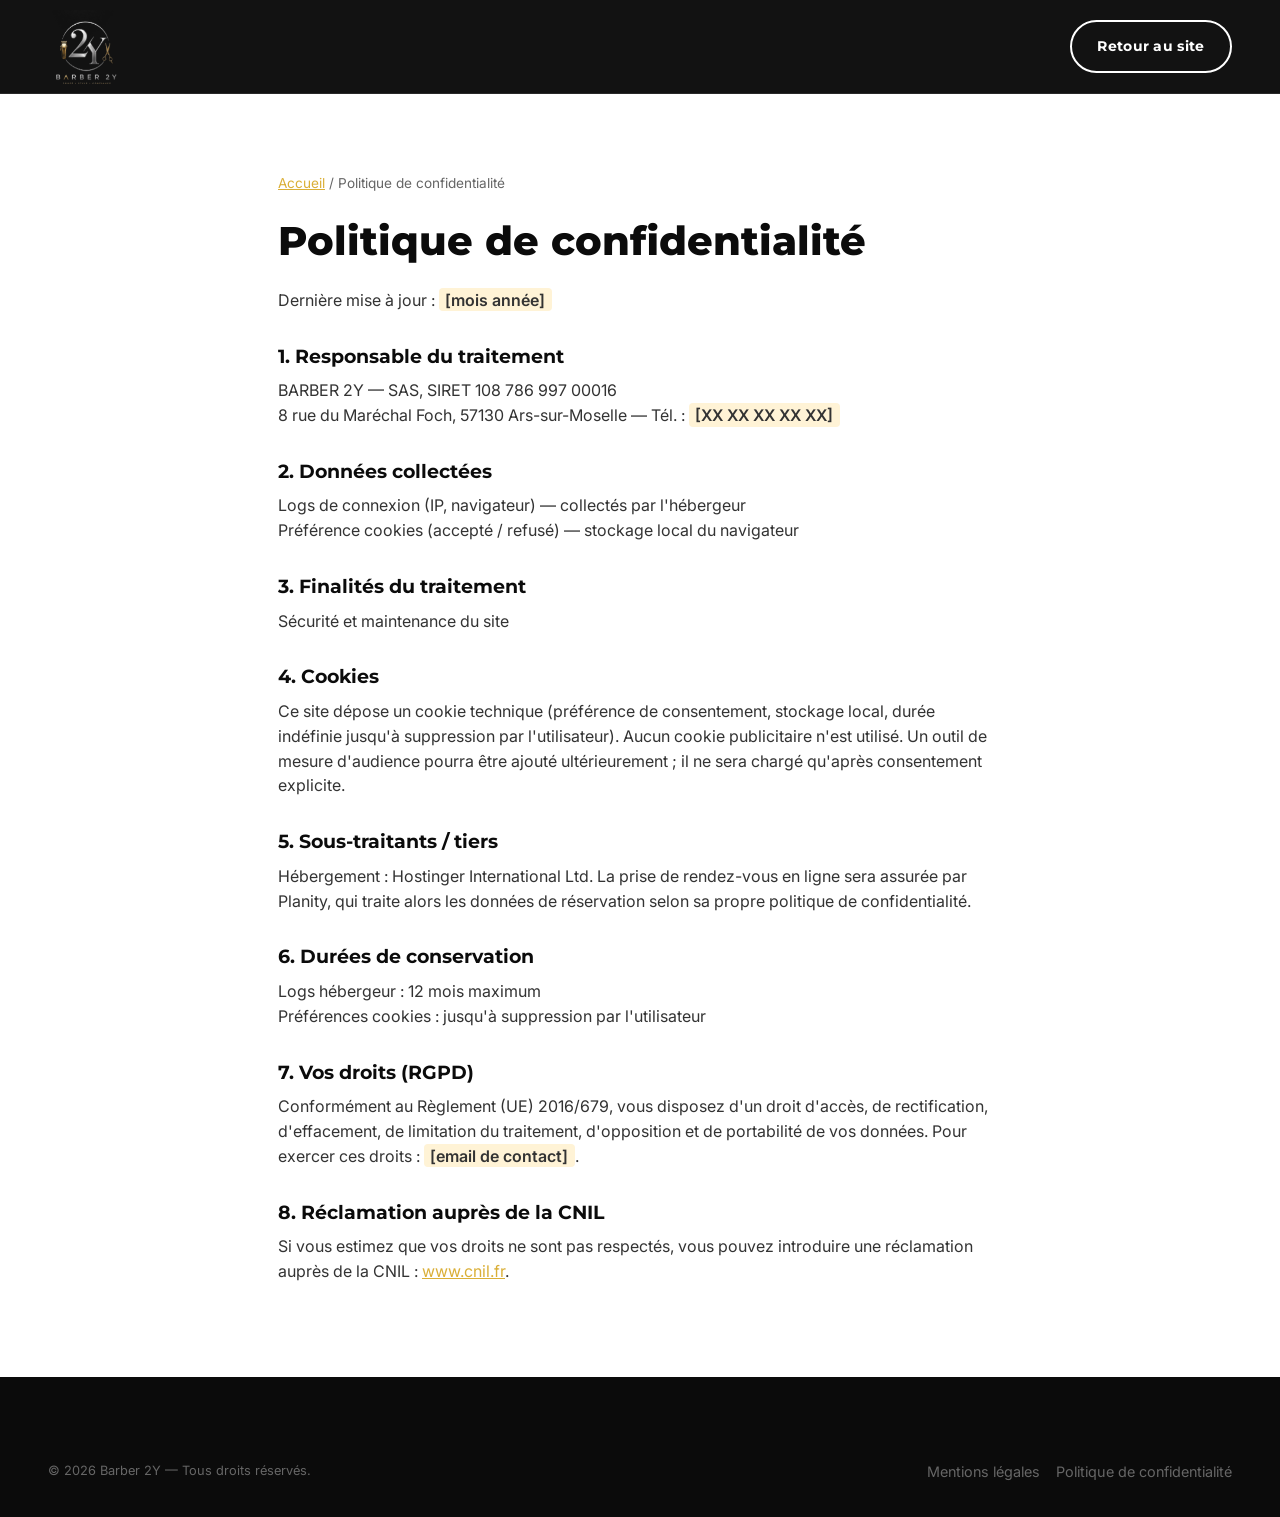
==== commit 9103e71f: "feat: infos légales, horaires du jour, nettoyage contenu et logo animé sans texte - Mentions légales" ====
--- a/confidentialite.html
+++ b/confidentialite.html
@@ -24,7 +24,7 @@
       <a href="index.html" class="brand" aria-label="Barber 2Y — accueil">
         <img class="brand__wordmark" src="images/logo/logo-header.png" width="480" height="501" alt="Barber 2Y" />
       </a>
-      <a href="index.html" class="btn btn-outline">Retour au site</a>
+      <a href="index.html" class="btn btn-outline--light">Retour au site</a>
     </div>
   </header>
 
@@ -35,22 +35,20 @@
 
     <h2>1. Responsable du traitement</h2>
     <p>
-      <span class="placeholder">[NOM DE L'ENTREPRISE]</span> — <span class="placeholder">[Forme juridique]</span>,
-      SIRET <span class="placeholder">[XXXXXXXXXX]</span><br />
-      <span class="placeholder">[Adresse]</span> — Tél. : <span class="placeholder">[XX XX XX XX XX]</span>
+      BARBER 2Y — SAS,
+      SIRET 108 786 997 00016<br />
+      8 rue du Maréchal Foch, 57130 Ars-sur-Moselle — Tél. : <span class="placeholder">[XX XX XX XX XX]</span>
     </p>
 
     <h2>2. Données collectées</h2>
     <ul>
       <li>Logs de connexion (IP, navigateur) — collectés par l'hébergeur</li>
-      <li>Formulaire de contact : nom, email, téléphone (facultatif), message</li>
       <li>Préférence cookies (accepté / refusé) — stockage local du navigateur</li>
     </ul>
 
     <h2>3. Finalités du traitement</h2>
     <ul>
       <li>Sécurité et maintenance du site</li>
-      <li>Réponse aux demandes de contact et de réservation</li>
     </ul>
 
     <h2>4. Cookies</h2>
@@ -62,12 +60,14 @@
     </p>
 
     <h2>5. Sous-traitants / tiers</h2>
-    <p><span class="placeholder">[À compléter si un service tiers est utilisé — ex. service d'envoi d'emails, système de réservation]</span></p>
+    <p>
+      Hébergement : Hostinger International Ltd. La prise de rendez-vous en ligne sera assurée par
+      Planity, qui traite alors les données de réservation selon sa propre politique de confidentialité.
+    </p>
 
     <h2>6. Durées de conservation</h2>
     <ul>
       <li>Logs hébergeur : 12 mois maximum</li>
-      <li>Données de contact : 3 ans à compter du dernier échange</li>
       <li>Préférences cookies : jusqu'à suppression par l'utilisateur</li>
     </ul>
 
--- a/style.css
+++ b/style.css
@@ -294,6 +294,7 @@
 }
 
 .brand {
+  --brand-h: 74px;
   position: relative;
   display: flex;
   align-items: center;
@@ -301,9 +302,10 @@
 }
 
 .brand__wordmark {
-  height: 74px;
+  height: var(--brand-h);
   width: auto;
-  transition: opacity 0.4s ease, transform 0.4s ease;
+  /* filter/scale (et non opacity/transform) : sinon l'animation d'entrée (fill-mode both) bloque le fondu au scroll */
+  transition: filter 0.4s ease, scale 0.4s ease;
   animation: medal-spin-in 1.1s cubic-bezier(0.2, 0.7, 0.2, 1) both;
 }
 
@@ -311,22 +313,85 @@
   position: absolute;
   left: 0;
   top: 6px;
-  width: 128px;
-  display: flex;
-  flex-direction: column;
-  align-items: center;
+  display: flex;
+  align-items: center;
+  gap: 0.85rem;
   opacity: 0;
   pointer-events: none;
   transform: translateY(-6px) scale(0.7);
-  transform-origin: top center;
+  transform-origin: top left;
   transition: opacity 0.45s cubic-bezier(0.16, 0.8, 0.24, 1), transform 0.45s cubic-bezier(0.16, 0.8, 0.24, 1);
 }
 
 .brand__badge {
   height: 108px;
   width: 108px;
-  border-radius: 50%;
-  box-shadow: 0 12px 28px rgba(0, 0, 0, 0.45), 0 0 0 3px var(--accent);
+  flex-shrink: 0;
+  filter: drop-shadow(0 8px 18px rgba(0, 0, 0, 0.55));
+}
+
+/* Nom à droite du médaillon au scroll (reprend le lettrage du logo : argent + "2Y" or) */
+.brand__name {
+  /* Centré sur la hauteur du header (et non sur le médaillon qui déborde en bas) */
+  align-self: flex-start;
+  margin: calc(var(--brand-h) / 2 - 6px) 0 0;
+  transform: translateY(-50%);
+  display: flex;
+  flex-direction: column;
+  gap: 0.35rem;
+  white-space: nowrap;
+  opacity: 0;
+  translate: -10px 0;
+  transition: opacity 0.4s ease 0.15s, translate 0.4s cubic-bezier(0.16, 0.8, 0.24, 1) 0.15s;
+}
+
+.brand__name-main {
+  font-family: var(--font-title);
+  font-weight: 600;
+  font-size: clamp(1rem, 1.5vw, 1.2rem);
+  letter-spacing: 0.32em;
+  text-transform: uppercase;
+  background: linear-gradient(180deg, #ffffff 0%, var(--chrome) 55%, #8d9095 100%);
+  -webkit-background-clip: text;
+  background-clip: text;
+  color: transparent;
+}
+
+.brand__name-accent {
+  background: linear-gradient(180deg, var(--or-clair) 0%, var(--or) 60%, #a8841f 100%);
+  -webkit-background-clip: text;
+  background-clip: text;
+  color: transparent;
+}
+
+.brand__name-tag {
+  font-family: var(--font-title);
+  font-weight: 500;
+  font-size: clamp(0.5rem, 0.7vw, 0.58rem);
+  letter-spacing: 0.3em;
+  text-transform: uppercase;
+  color: var(--or);
+  padding-top: 0.35rem;
+  border-top: 1px solid rgba(218, 175, 55, 0.35);
+}
+
+.header.is-scrolled .brand__name {
+  opacity: 1;
+  translate: 0 0;
+}
+
+/* Grand écran : on réserve la place du nom pour qu'il ne passe pas sous la nav */
+@media (min-width: 1151px) {
+  .brand {
+    min-width: 330px;
+  }
+}
+
+/* Entre tablette et petit desktop, la nav prend la place : on garde le médaillon seul */
+@media (min-width: 901px) and (max-width: 1150px) {
+  .brand__name {
+    display: none;
+  }
 }
 
 @keyframes medal-spin-in {
@@ -344,8 +409,8 @@
 }
 
 .header.is-scrolled .brand__wordmark {
-  opacity: 0;
-  transform: scale(0.85);
+  filter: opacity(0);
+  scale: 0.85;
 }
 
 .header.is-scrolled .brand__popout {
@@ -354,13 +419,56 @@
 }
 
 @media (max-width: 640px) {
-  .brand__popout {
-    width: 100px;
-  }
-
   .brand__badge {
     height: 84px;
     width: 84px;
+  }
+
+  .brand__popout {
+    gap: 0.6rem;
+  }
+
+  .brand__name-main {
+    font-size: 0.9rem;
+    letter-spacing: 0.24em;
+  }
+}
+
+@media (max-width: 480px) {
+  .brand__badge {
+    height: 72px;
+    width: 72px;
+  }
+
+  .brand__popout {
+    gap: 0.5rem;
+  }
+
+  .brand__name-main {
+    font-size: 0.78rem;
+    letter-spacing: 0.18em;
+  }
+
+  .brand__name-tag {
+    display: none;
+  }
+}
+
+@media (max-width: 380px) {
+  .brand__badge {
+    height: 60px;
+    width: 60px;
+  }
+
+  .brand__name-main {
+    font-size: 0.7rem;
+    letter-spacing: 0.14em;
+  }
+}
+
+@media (max-width: 330px) {
+  .brand__name {
+    display: none;
   }
 }
 
@@ -397,6 +505,21 @@
   display: flex;
   align-items: center;
   gap: 1rem;
+}
+
+@media (max-width: 400px) {
+  .brand {
+    --brand-h: 52px;
+  }
+
+  .header__actions {
+    gap: 0.5rem;
+  }
+
+  .header__actions .btn {
+    padding: 0.65rem 1.1rem;
+    font-size: 0.8rem;
+  }
 }
 
 .nav-toggle {
@@ -538,7 +661,9 @@
   overflow: hidden;
   background: var(--noir);
   padding-inline: var(--section-pad-x);
-  padding-block: clamp(3rem, 8vw, 5rem);
+  padding-top: calc(var(--header-h) + clamp(1.5rem, 5vw, 3rem));
+  /* flèche (56px) + son offset bas : ne chevauche jamais les badges */
+  padding-bottom: calc(56px + clamp(2.5rem, 7vw, 4.5rem));
 }
 
 .hero__video {
@@ -558,10 +683,9 @@
 }
 
 .hero__logo {
-  width: 96px;
-  height: 96px;
-  border-radius: 50%;
-  box-shadow: 0 12px 30px rgba(0, 0, 0, 0.5), 0 0 0 3px var(--accent);
+  width: clamp(96px, 14vw, 132px);
+  height: auto;
+  filter: drop-shadow(0 10px 24px rgba(0, 0, 0, 0.6));
   margin-bottom: 1.5rem;
   animation: medal-spin-in 1.2s cubic-bezier(0.2, 0.7, 0.2, 1) 0.1s both;
 }
@@ -1028,17 +1152,6 @@
   margin: 0.25rem 0 0.6rem;
 }
 
-/* ---------- Actualités ---------- */
-.actu-card__meta {
-  font-size: 0.75rem;
-  color: var(--text-muted);
-  margin-bottom: 0.35rem;
-}
-
-.actu-card h3 {
-  font-size: 1.05rem;
-}
-
 /* ---------- Social ---------- */
 .social-grid {
   display: grid;
@@ -1084,7 +1197,7 @@
 }
 
 .footer__brand img {
-  height: 40px;
+  height: clamp(64px, 8vw, 88px);
   width: auto;
   margin-bottom: 0.75rem;
 }
@@ -1109,6 +1222,11 @@
 
 .footer a:hover {
   color: var(--accent);
+}
+
+.footer a.btn-primary,
+.footer a.btn-primary:hover {
+  color: var(--noir);
 }
 
 .footer__social {
@@ -1185,70 +1303,72 @@
   margin-top: 2px;
 }
 
-.form-field {
-  margin-bottom: 1.1rem;
-}
-
-.form-field label {
-  display: block;
-  font-family: var(--font-title);
-  font-size: 0.8rem;
+/* ---------- Horaires ---------- */
+.hours__title {
+  font-size: clamp(1.5rem, 3.5vw, 2rem);
+  text-transform: uppercase;
+  margin: 0 0 1rem;
+}
+
+.hours__list {
+  list-style: none;
+  margin: 0 0 1.75rem;
+  padding: 0;
+}
+
+.hours__list li {
+  display: flex;
+  align-items: center;
+  gap: 0.75rem;
+  padding-block: clamp(0.7rem, 1.6vw, 0.95rem);
+  border-bottom: 1px solid rgba(255, 255, 255, 0.08);
+}
+
+.hours__day {
+  font-family: var(--font-title);
+  font-size: clamp(0.72rem, 1.6vw, 0.8rem);
   font-weight: 600;
-  letter-spacing: 0.03em;
-  text-transform: uppercase;
-  margin-bottom: 0.4rem;
-  color: var(--gris-clair);
-}
-
-.form-field input,
-.form-field textarea {
-  width: 100%;
-  padding: 0.75rem 0.9rem;
-  border-radius: 8px;
-  border: 1px solid rgba(255, 255, 255, 0.25);
-  background: rgba(255, 255, 255, 0.05);
-  color: var(--blanc);
-  font-family: var(--font-body);
-  font-size: 0.95rem;
-}
-
-.form-field input::placeholder,
-.form-field textarea::placeholder {
-  color: rgba(255, 255, 255, 0.4);
-}
-
-.form-field input:focus-visible,
-.form-field textarea:focus-visible {
-  outline: 2px solid var(--accent);
-  outline-offset: 1px;
-}
-
-.form-honeypot {
-  position: absolute;
-  left: -9999px;
-  width: 1px;
-  height: 1px;
-  overflow: hidden;
-}
-
-.form-note {
-  font-size: 0.8rem;
-  color: var(--text-muted);
-  margin-top: 0.75rem;
-}
-
-.form-status {
-  margin-top: 1rem;
-  font-size: 0.9rem;
+  letter-spacing: 0.22em;
+  text-transform: uppercase;
+  color: rgba(255, 255, 255, 0.65);
+}
+
+.hours__time {
+  margin-left: auto;
+  font-family: var(--font-title);
+  font-size: clamp(0.95rem, 2vw, 1.05rem);
   font-weight: 600;
-}
-
-.form-status[data-state="success"] {
-  color: var(--accent);
-}
-
-.form-status[data-state="error"] {
-  color: #e0645a;
+  color: rgba(255, 255, 255, 0.88);
+  white-space: nowrap;
+}
+
+.hours__list li[data-closed="true"] .hours__day {
+  color: rgba(255, 255, 255, 0.3);
+}
+
+.hours__list li[data-closed="true"] .hours__time {
+  color: rgba(255, 255, 255, 0.25);
+}
+
+.hours__badge {
+  font-family: var(--font-title);
+  font-size: 0.6rem;
+  font-weight: 600;
+  letter-spacing: 0.18em;
+  text-transform: uppercase;
+  color: var(--accent);
+  background: rgba(218, 175, 55, 0.15);
+  padding: 0.2rem 0.5rem;
+  border-radius: 4px;
+}
+
+.hours__list li.is-today {
+  border-bottom-color: rgba(218, 175, 55, 0.45);
+}
+
+.hours__list li.is-today .hours__day,
+.hours__list li.is-today .hours__time {
+  color: var(--accent);
 }
 
 /* ---------- Bouton retour en haut ---------- */
@@ -1349,6 +1469,32 @@
   flex-wrap: wrap;
 }
 
+@media (max-width: 480px) {
+  .cookie-banner {
+    left: 0.75rem;
+    right: 0.75rem;
+    bottom: 0.75rem;
+    padding: 1rem 1.1rem;
+    gap: 0.75rem;
+  }
+
+  .cookie-banner p {
+    font-size: 0.78rem;
+    flex-basis: 100%;
+  }
+
+  .cookie-banner__actions {
+    width: 100%;
+    gap: 0.5rem;
+  }
+
+  .cookie-banner__actions .btn {
+    flex: 1 1 auto;
+    padding: 0.65rem 0.5rem;
+    font-size: 0.8rem;
+  }
+}
+
 /* ---------- Pages légales ---------- */
 .legal-page {
   padding-block: clamp(3rem, 6vw, 5rem);
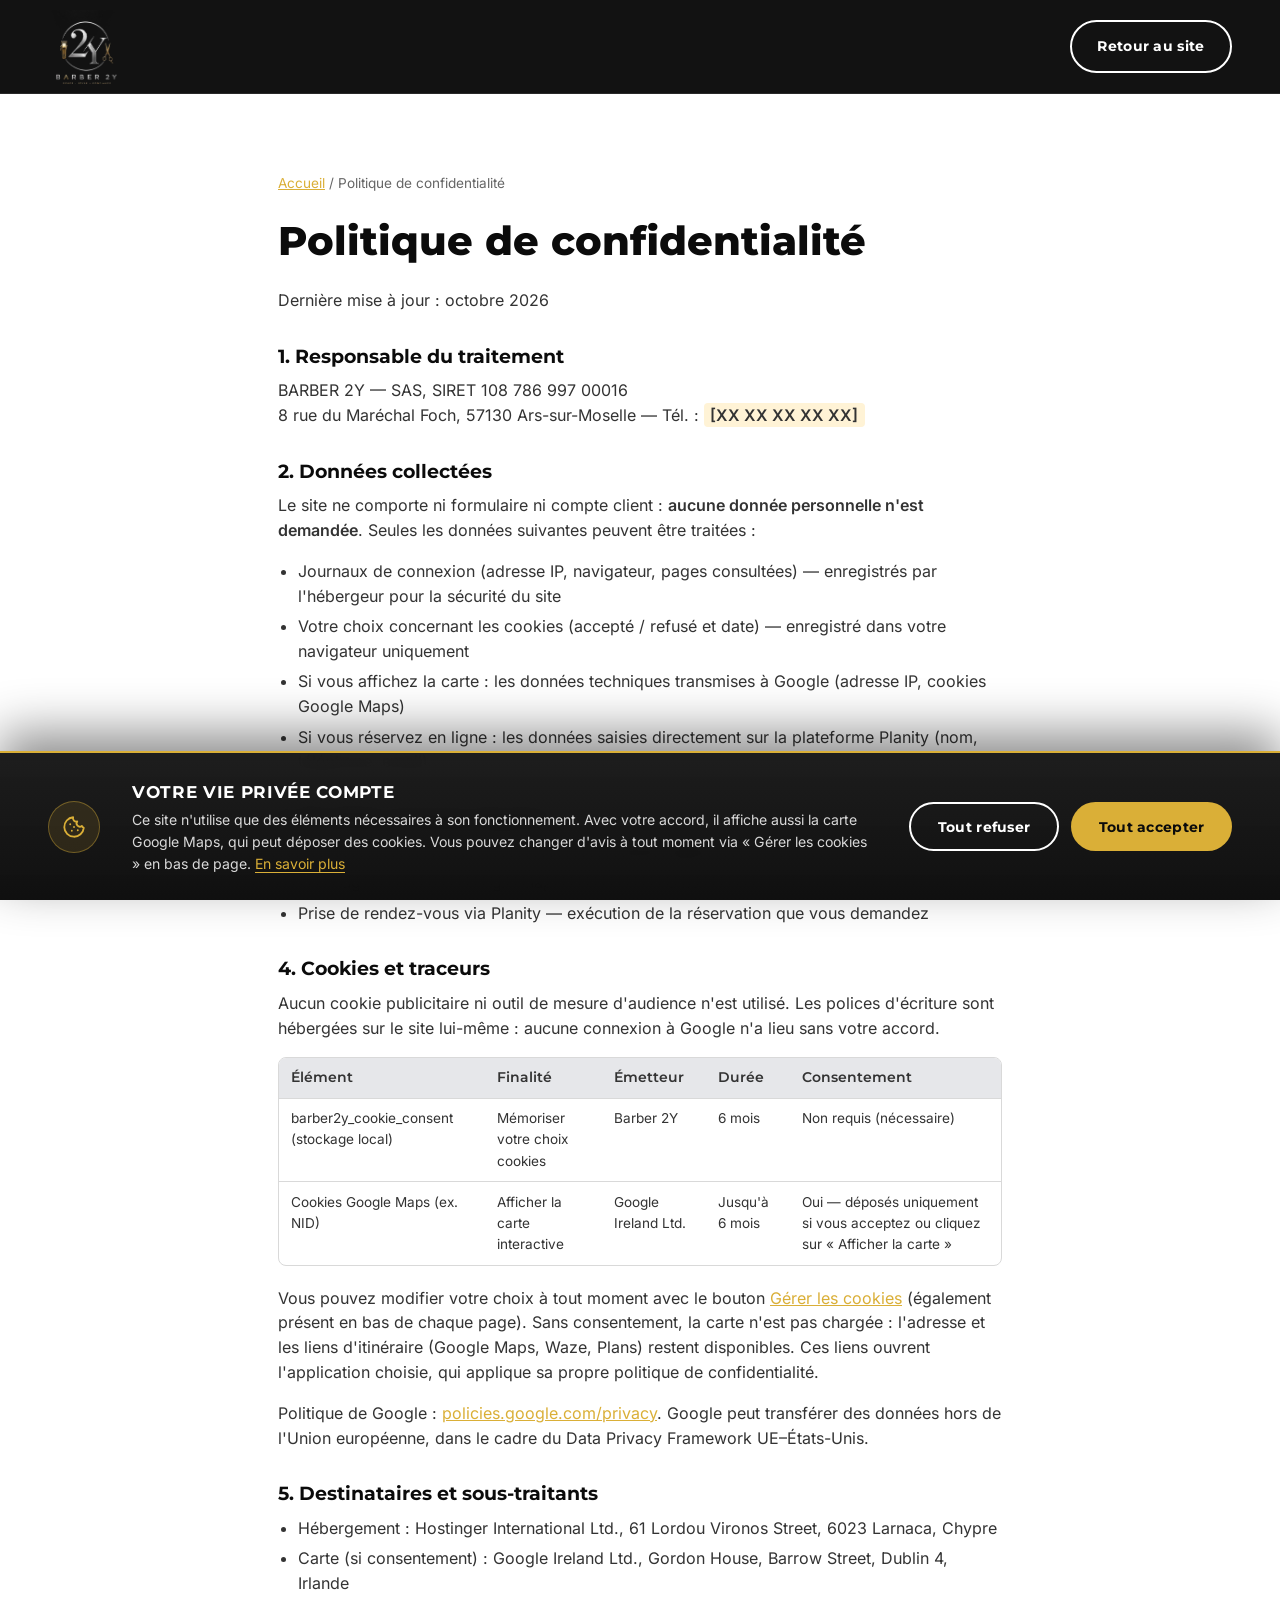
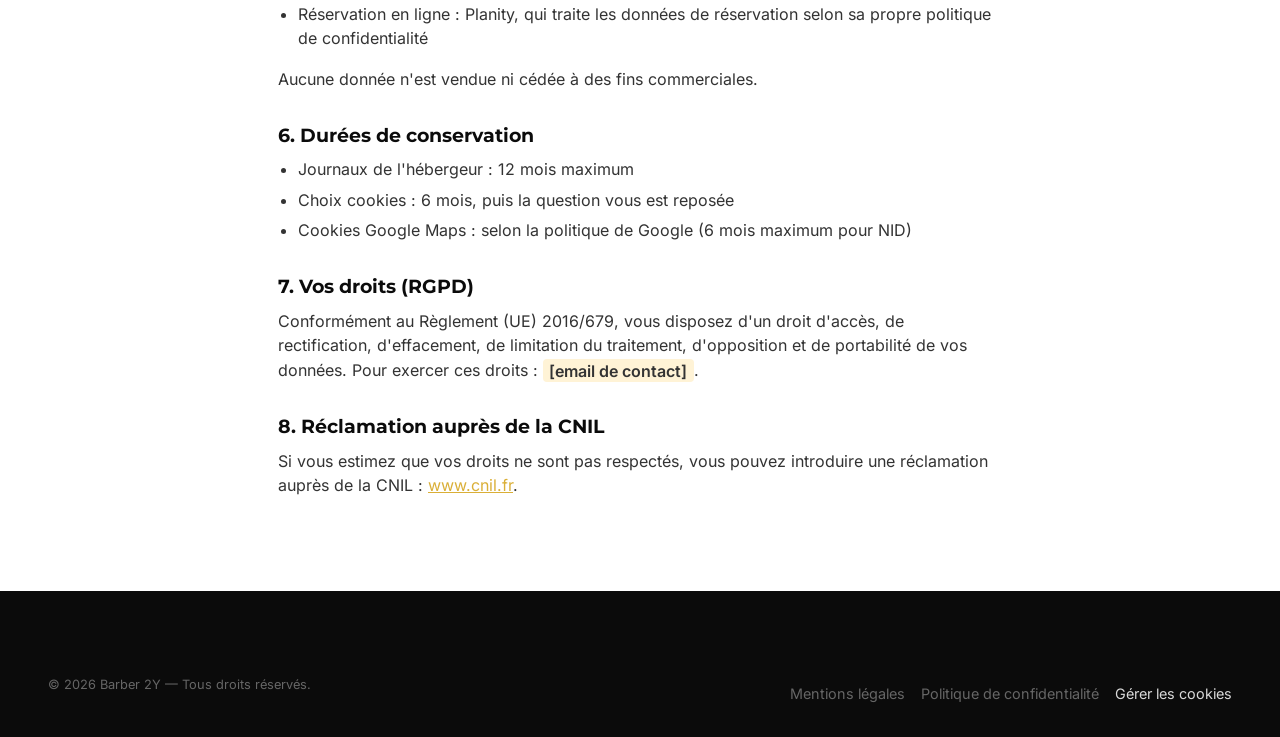
==== commit 7775e0d3: "feat: carte Google Maps avec consentement, itinéraire Maps/Waze/Plans, RGPD, SEO local et performanc" ====
--- a/confidentialite.html
+++ b/confidentialite.html
@@ -10,19 +10,15 @@
   <link rel="icon" href="favicon.ico" sizes="32x32" />
   <link rel="manifest" href="manifest.json" />
   <meta name="theme-color" content="#0b0b0b" />
-  <link rel="preconnect" href="https://fonts.googleapis.com" />
-  <link rel="preconnect" href="https://fonts.gstatic.com" crossorigin />
-  <link
-    href="https://fonts.googleapis.com/css2?family=Inter:wght@400;500;600&family=Montserrat:wght@600;700;800&display=swap"
-    rel="stylesheet"
-  />
+  <link rel="preload" href="fonts/montserrat-latin.woff2" as="font" type="font/woff2" crossorigin />
+  <link rel="preload" href="fonts/inter-latin.woff2" as="font" type="font/woff2" crossorigin />
   <link rel="stylesheet" href="style.css" />
 </head>
 <body>
   <header class="header">
     <div class="container header__inner">
       <a href="index.html" class="brand" aria-label="Barber 2Y — accueil">
-        <img class="brand__wordmark" src="images/logo/logo-header.png" width="480" height="501" alt="Barber 2Y" />
+        <picture><source srcset="images/logo/logo-header-160.webp" type="image/webp" /><img class="brand__wordmark" src="images/logo/logo-header-160.png" width="153" height="160" alt="Barber 2Y" /></picture>
       </a>
       <a href="index.html" class="btn btn-outline--light">Retour au site</a>
     </div>
@@ -31,7 +27,7 @@
   <main class="legal-page">
     <p class="breadcrumb"><a href="index.html">Accueil</a> / Politique de confidentialité</p>
     <h1>Politique de confidentialité</h1>
-    <p>Dernière mise à jour : <span class="placeholder">[mois année]</span></p>
+    <p>Dernière mise à jour : octobre 2026</p>
 
     <h2>1. Responsable du traitement</h2>
     <p>
@@ -41,34 +37,78 @@
     </p>
 
     <h2>2. Données collectées</h2>
+    <p>
+      Le site ne comporte ni formulaire ni compte client : <strong>aucune donnée personnelle n'est
+      demandée</strong>. Seules les données suivantes peuvent être traitées :
+    </p>
     <ul>
-      <li>Logs de connexion (IP, navigateur) — collectés par l'hébergeur</li>
-      <li>Préférence cookies (accepté / refusé) — stockage local du navigateur</li>
+      <li>Journaux de connexion (adresse IP, navigateur, pages consultées) — enregistrés par l'hébergeur pour la sécurité du site</li>
+      <li>Votre choix concernant les cookies (accepté / refusé et date) — enregistré dans votre navigateur uniquement</li>
+      <li>Si vous affichez la carte : les données techniques transmises à Google (adresse IP, cookies Google Maps)</li>
+      <li>Si vous réservez en ligne : les données saisies directement sur la plateforme Planity (nom, téléphone, email)</li>
     </ul>
 
-    <h2>3. Finalités du traitement</h2>
+    <h2>3. Finalités et bases légales</h2>
     <ul>
-      <li>Sécurité et maintenance du site</li>
+      <li>Sécurité et bon fonctionnement du site — intérêt légitime</li>
+      <li>Affichage de la carte Google Maps — votre consentement</li>
+      <li>Prise de rendez-vous via Planity — exécution de la réservation que vous demandez</li>
     </ul>
 
-    <h2>4. Cookies</h2>
+    <h2 id="cookies">4. Cookies et traceurs</h2>
     <p>
-      Ce site dépose un cookie technique (préférence de consentement, stockage local, durée indéfinie
-      jusqu'à suppression par l'utilisateur). Aucun cookie publicitaire n'est utilisé. Un outil de
-      mesure d'audience pourra être ajouté ultérieurement ; il ne sera chargé qu'après consentement
-      explicite.
+      Aucun cookie publicitaire ni outil de mesure d'audience n'est utilisé. Les polices d'écriture sont
+      hébergées sur le site lui-même : aucune connexion à Google n'a lieu sans votre accord.
+    </p>
+    <div class="legal-table">
+      <table>
+        <thead>
+          <tr><th>Élément</th><th>Finalité</th><th>Émetteur</th><th>Durée</th><th>Consentement</th></tr>
+        </thead>
+        <tbody>
+          <tr>
+            <td data-label="Élément">barber2y_cookie_consent (stockage local)</td>
+            <td data-label="Finalité">Mémoriser votre choix cookies</td>
+            <td data-label="Émetteur">Barber 2Y</td>
+            <td data-label="Durée">6 mois</td>
+            <td data-label="Consentement">Non requis (nécessaire)</td>
+          </tr>
+          <tr>
+            <td data-label="Élément">Cookies Google Maps (ex. NID)</td>
+            <td data-label="Finalité">Afficher la carte interactive</td>
+            <td data-label="Émetteur">Google Ireland Ltd.</td>
+            <td data-label="Durée">Jusqu'à 6 mois</td>
+            <td data-label="Consentement">Oui — déposés uniquement si vous acceptez ou cliquez sur « Afficher la carte »</td>
+          </tr>
+        </tbody>
+      </table>
+    </div>
+    <p>
+      Vous pouvez modifier votre choix à tout moment avec le bouton
+      <button type="button" class="legal-inline-btn" data-cookie-settings>Gérer les cookies</button>
+      (également présent en bas de chaque page). Sans consentement, la carte n'est pas chargée : l'adresse
+      et les liens d'itinéraire (Google Maps, Waze, Plans) restent disponibles. Ces liens ouvrent l'application
+      choisie, qui applique sa propre politique de confidentialité.
+    </p>
+    <p>
+      Politique de Google :
+      <a href="https://policies.google.com/privacy?hl=fr" target="_blank" rel="noopener">policies.google.com/privacy</a>.
+      Google peut transférer des données hors de l'Union européenne, dans le cadre du Data Privacy Framework UE–États-Unis.
     </p>
 
-    <h2>5. Sous-traitants / tiers</h2>
-    <p>
-      Hébergement : Hostinger International Ltd. La prise de rendez-vous en ligne sera assurée par
-      Planity, qui traite alors les données de réservation selon sa propre politique de confidentialité.
-    </p>
+    <h2>5. Destinataires et sous-traitants</h2>
+    <ul>
+      <li>Hébergement : Hostinger International Ltd., 61 Lordou Vironos Street, 6023 Larnaca, Chypre</li>
+      <li>Carte (si consentement) : Google Ireland Ltd., Gordon House, Barrow Street, Dublin 4, Irlande</li>
+      <li>Réservation en ligne : Planity, qui traite les données de réservation selon sa propre politique de confidentialité</li>
+    </ul>
+    <p>Aucune donnée n'est vendue ni cédée à des fins commerciales.</p>
 
     <h2>6. Durées de conservation</h2>
     <ul>
-      <li>Logs hébergeur : 12 mois maximum</li>
-      <li>Préférences cookies : jusqu'à suppression par l'utilisateur</li>
+      <li>Journaux de l'hébergeur : 12 mois maximum</li>
+      <li>Choix cookies : 6 mois, puis la question vous est reposée</li>
+      <li>Cookies Google Maps : selon la politique de Google (6 mois maximum pour NID)</li>
     </ul>
 
     <h2>7. Vos droits (RGPD)</h2>
@@ -91,12 +131,32 @@
       <div class="legal-links">
         <a href="mentions-legales.html">Mentions légales</a>
         <a href="confidentialite.html">Politique de confidentialité</a>
+        <button type="button" class="legal-links__btn" data-cookie-settings>Gérer les cookies</button>
       </div>
     </div>
   </footer>
 
-  <script>
-    document.getElementById("year").textContent = new Date().getFullYear();
-  </script>
+  <div class="cookie-banner" id="cookie-banner" role="dialog" aria-labelledby="cookie-title" aria-describedby="cookie-desc" hidden>
+    <div class="cookie-banner__inner">
+      <span class="cookie-banner__icon" aria-hidden="true">
+        <svg viewBox="0 0 24 24" fill="none" stroke="currentColor" stroke-width="1.7" stroke-linecap="round" stroke-linejoin="round"><path d="M21 12.8A9 9 0 1111.2 3a3 3 0 003.8 3.8 3 3 0 004.2 4.2 3 3 0 001.8 1.8z"/><path d="M8.5 9.5h.01M15.5 15h.01M10 15.5h.01M12 12h.01"/></svg>
+      </span>
+      <div class="cookie-banner__text">
+        <p class="cookie-banner__title" id="cookie-title">Votre vie privée compte</p>
+        <p id="cookie-desc">
+          Ce site n'utilise que des éléments nécessaires à son fonctionnement. Avec votre accord, il affiche aussi
+          la carte Google Maps, qui peut déposer des cookies. Vous pouvez changer d'avis à tout moment via
+          « Gérer les cookies » en bas de page.
+          <a href="confidentialite.html#cookies">En savoir plus</a>
+        </p>
+      </div>
+      <div class="cookie-banner__actions">
+        <button class="btn btn-outline--light" id="cookie-refuse" type="button">Tout refuser</button>
+        <button class="btn btn-primary" id="cookie-accept" type="button">Tout accepter</button>
+      </div>
+    </div>
+  </div>
+
+  <script src="script.js"></script>
 </body>
 </html>
--- a/style.css
+++ b/style.css
@@ -1,6 +1,23 @@
 /* ==========================================================================
    Barber 2Y — feuille de style
    ========================================================================== */
+
+/* Polices auto-hébergées (pas d'appel à Google Fonts : aucune IP transmise à Google, conforme RGPD) */
+@font-face {
+  font-family: "Inter";
+  font-style: normal;
+  font-weight: 400 600;
+  font-display: swap;
+  src: url("fonts/inter-latin.woff2") format("woff2");
+}
+
+@font-face {
+  font-family: "Montserrat";
+  font-style: normal;
+  font-weight: 500 800;
+  font-display: swap;
+  src: url("fonts/montserrat-latin.woff2") format("woff2");
+}
 
 :root {
   /* Couleurs (Charte Graphique) */
@@ -68,6 +85,16 @@
   display: block;
 }
 
+/* L'attribut hidden doit gagner sur les display: flex des composants */
+[hidden] {
+  display: none !important;
+}
+
+/* <picture> ne sert qu'au choix du format (WebP) : l'<img> garde la mise en page */
+picture {
+  display: contents;
+}
+
 a {
   color: inherit;
   text-decoration: none;
@@ -264,6 +291,7 @@
   display: inline-flex;
   align-items: center;
   gap: 0.35rem;
+  min-height: 44px; /* zone de tap confortable sur mobile */
 }
 
 .btn-link:hover {
@@ -1211,7 +1239,12 @@
 }
 
 .footer ul li {
-  padding-block: 0.3rem;
+  padding-block: 0.1rem;
+}
+
+.footer ul a {
+  display: inline-block;
+  padding-block: 0.4rem;
 }
 
 .footer a {
@@ -1270,11 +1303,16 @@
 
 .legal-links {
   display: flex;
-  gap: 1rem;
+  gap: 0 1rem;
   flex-wrap: wrap;
 }
 
-/* ---------- Formulaire de contact ---------- */
+.legal-links a {
+  display: inline-block;
+  padding-block: 0.5rem;
+}
+
+/* ---------- Contact ---------- */
 .contact {
   display: grid;
   grid-template-columns: 1fr 1fr;
@@ -1285,6 +1323,20 @@
   .contact {
     grid-template-columns: 1fr;
   }
+}
+
+.contact__address {
+  color: var(--blanc);
+  text-decoration: underline;
+  text-decoration-color: rgba(218, 175, 55, 0.6);
+  text-underline-offset: 4px;
+  transition: color 0.2s ease, text-decoration-color 0.2s ease;
+}
+
+.contact__address:hover,
+.contact__address:focus-visible {
+  color: var(--accent);
+  text-decoration-color: var(--accent);
 }
 
 .contact__infos li {
@@ -1434,64 +1486,326 @@
 }
 
 /* ---------- Cookie banner ---------- */
-.cookie-banner[hidden] {
-  display: none;
-}
-
+/* ---------- Carte (Google Maps chargée après consentement) ---------- */
+.map {
+  margin-top: 1.75rem;
+}
+
+.map__frame {
+  position: relative;
+  aspect-ratio: 16 / 10;
+  border-radius: var(--radius);
+  overflow: hidden;
+  border: 1px solid rgba(255, 255, 255, 0.1);
+  background: #141414;
+}
+
+@media (max-width: 600px) {
+  .map__frame {
+    aspect-ratio: 4 / 3;
+  }
+}
+
+.map__frame iframe {
+  position: absolute;
+  inset: 0;
+  width: 100%;
+  height: 100%;
+  border: 0;
+}
+
+.map__placeholder {
+  position: absolute;
+  inset: 0;
+  display: flex;
+  flex-direction: column;
+  align-items: center;
+  justify-content: center;
+  gap: 0.9rem;
+  padding: 1.25rem;
+  text-align: center;
+  background:
+    radial-gradient(circle at 50% 40%, rgba(218, 175, 55, 0.08), transparent 60%),
+    repeating-linear-gradient(45deg, rgba(255, 255, 255, 0.025) 0 1px, transparent 1px 22px),
+    #141414;
+}
+
+.map__placeholder svg {
+  width: 34px;
+  height: 34px;
+  color: var(--accent);
+}
+
+.map__address {
+  margin: 0;
+  color: var(--blanc);
+  font-weight: 500;
+  line-height: 1.4;
+}
+
+.map__note {
+  margin: 0;
+  max-width: 300px;
+  font-size: 0.72rem;
+  line-height: 1.5;
+  color: rgba(255, 255, 255, 0.45);
+}
+
+.map__note a {
+  color: var(--accent);
+  text-decoration: underline;
+}
+
+.map__go {
+  margin: 1.25rem auto 0;
+  display: flex;
+  width: fit-content;
+  align-items: center;
+  gap: 0.5rem;
+}
+
+.map__go svg {
+  width: 18px;
+  height: 18px;
+  color: var(--accent);
+}
+
+/* ---------- Choix de l'appli d'itinéraire ---------- */
+.directions {
+  width: min(420px, calc(100vw - 2rem));
+  padding: clamp(1.5rem, 5vw, 2rem);
+  border: 1px solid rgba(218, 175, 55, 0.25);
+  border-radius: 16px;
+  background: #111;
+  color: var(--blanc);
+  box-shadow: 0 24px 60px rgba(0, 0, 0, 0.6);
+}
+
+.directions::backdrop {
+  background: rgba(0, 0, 0, 0.7);
+  backdrop-filter: blur(3px);
+}
+
+.directions__title {
+  margin: 0 0 0.35rem;
+  font-size: clamp(1.25rem, 4vw, 1.5rem);
+  text-transform: uppercase;
+  color: var(--blanc);
+}
+
+.directions__addr {
+  margin: 0 0 1.25rem;
+  font-size: 0.9rem;
+  color: rgba(255, 255, 255, 0.6);
+}
+
+.directions__apps {
+  display: grid;
+  gap: 0.6rem;
+  margin-bottom: 1rem;
+}
+
+.directions__app {
+  display: flex;
+  align-items: center;
+  gap: 0.9rem;
+  min-height: 56px;
+  padding: 0.6rem 1rem;
+  border-radius: 12px;
+  border: 1px solid rgba(255, 255, 255, 0.12);
+  background: rgba(255, 255, 255, 0.04);
+  font-family: var(--font-title);
+  font-weight: 600;
+  transition: border-color 0.2s ease, background-color 0.2s ease, transform 0.2s ease;
+}
+
+.directions__app:hover,
+.directions__app:focus-visible {
+  border-color: var(--accent);
+  background: rgba(218, 175, 55, 0.08);
+  transform: translateX(3px);
+}
+
+.directions__icon {
+  display: grid;
+  place-items: center;
+  width: 38px;
+  height: 38px;
+  border-radius: 10px;
+  flex-shrink: 0;
+}
+
+.directions__icon svg {
+  width: 22px;
+  height: 22px;
+}
+
+.directions__icon--gmaps {
+  background: #fff;
+}
+
+.directions__icon--waze {
+  background: #33ccff;
+}
+
+.directions__icon--apple {
+  background: linear-gradient(135deg, #3a9bfc, #1d6fe0);
+}
+
+/* Bouton "Gérer les cookies" dans le footer (aspect lien) */
+.legal-links__btn {
+  padding: 0.5rem 0;
+  border: 0;
+  background: none;
+  color: var(--gris-clair);
+  font: inherit;
+  font-size: 0.9rem;
+  cursor: pointer;
+}
+
+.legal-links__btn:hover {
+  color: var(--accent);
+}
+
+/* ---------- Bandeau cookies : barre pleine largeur en bas d'écran ---------- */
 .cookie-banner {
   position: fixed;
-  left: 1rem;
-  right: 1rem;
-  bottom: 1rem;
+  left: 0;
+  right: 0;
+  bottom: 0;
   z-index: 200;
-  max-width: 640px;
+  background: linear-gradient(180deg, rgba(22, 22, 22, 0.97), rgba(11, 11, 11, 0.98));
+  backdrop-filter: blur(8px);
+  border-top: 2px solid var(--accent);
+  box-shadow: 0 -18px 50px rgba(0, 0, 0, 0.45);
+  color: var(--gris-clair);
+  padding: clamp(1.1rem, 2.5vw, 1.6rem) var(--section-pad-x);
+  padding-bottom: calc(clamp(1.1rem, 2.5vw, 1.6rem) + env(safe-area-inset-bottom, 0px));
+  animation: cookie-slide-up 0.5s cubic-bezier(0.16, 0.8, 0.24, 1) both;
+}
+
+@keyframes cookie-slide-up {
+  from {
+    transform: translateY(100%);
+    opacity: 0;
+  }
+  to {
+    transform: translateY(0);
+    opacity: 1;
+  }
+}
+
+.cookie-banner__inner {
+  max-width: var(--max-width);
   margin-inline: auto;
-  background: var(--noir);
-  color: var(--gris-clair);
-  border-radius: var(--radius);
-  box-shadow: var(--shadow-lg);
-  padding: 1.25rem 1.5rem;
-  display: flex;
-  flex-wrap: wrap;
-  align-items: center;
-  gap: 1rem 1.5rem;
-}
-
-.cookie-banner p {
+  display: flex;
+  align-items: center;
+  gap: clamp(1rem, 2.5vw, 2rem);
+}
+
+.cookie-banner__icon {
+  flex-shrink: 0;
+  display: grid;
+  place-items: center;
+  width: 52px;
+  height: 52px;
+  border-radius: 50%;
+  background: rgba(218, 175, 55, 0.12);
+  border: 1px solid rgba(218, 175, 55, 0.4);
+  color: var(--accent);
+}
+
+.cookie-banner__icon svg {
+  width: 26px;
+  height: 26px;
+}
+
+.cookie-banner__text {
+  flex: 1;
+  min-width: 0;
+}
+
+.cookie-banner__text p {
   margin: 0;
-  font-size: 0.85rem;
-  flex: 1 1 260px;
+  font-size: clamp(0.82rem, 1.1vw, 0.92rem);
+  line-height: 1.55;
+}
+
+.cookie-banner .cookie-banner__title {
+  margin-bottom: 0.25rem;
+  font-family: var(--font-title);
+  font-size: clamp(0.95rem, 1.4vw, 1.05rem);
+  font-weight: 700;
+  letter-spacing: 0.04em;
+  text-transform: uppercase;
+  color: var(--blanc);
+}
+
+.cookie-banner__text a {
+  color: var(--accent);
+  text-decoration: underline;
+  text-underline-offset: 3px;
+  white-space: nowrap;
 }
 
 .cookie-banner__actions {
+  flex-shrink: 0;
   display: flex;
   gap: 0.75rem;
-  flex-wrap: wrap;
-}
-
-@media (max-width: 480px) {
-  .cookie-banner {
-    left: 0.75rem;
-    right: 0.75rem;
-    bottom: 0.75rem;
-    padding: 1rem 1.1rem;
-    gap: 0.75rem;
-  }
-
-  .cookie-banner p {
-    font-size: 0.78rem;
-    flex-basis: 100%;
+}
+
+.cookie-banner__actions .btn {
+  min-width: 150px;
+  justify-content: center;
+}
+
+/* Tablette : le texte passe au-dessus des boutons */
+@media (max-width: 900px) {
+  .cookie-banner__inner {
+    flex-wrap: wrap;
+  }
+
+  .cookie-banner__text {
+    flex: 1 1 0;
   }
 
   .cookie-banner__actions {
     width: 100%;
+  }
+
+  .cookie-banner__actions .btn {
+    flex: 1;
+  }
+}
+
+/* Mobile : icône masquée, texte compact, deux boutons côte à côte */
+@media (max-width: 480px) {
+  .cookie-banner__icon {
+    display: none;
+  }
+
+  .cookie-banner__text {
+    flex-basis: 100%;
+  }
+
+  .cookie-banner__text p {
+    font-size: 0.8rem;
+  }
+
+  .cookie-banner__actions {
     gap: 0.5rem;
   }
 
   .cookie-banner__actions .btn {
-    flex: 1 1 auto;
-    padding: 0.65rem 0.5rem;
-    font-size: 0.8rem;
+    min-width: 0;
+    padding: 0.75rem 0.5rem;
+    font-size: 0.82rem;
+  }
+}
+
+@media (prefers-reduced-motion: reduce) {
+  .cookie-banner {
+    animation: none;
   }
 }
 
@@ -1513,6 +1827,101 @@
   margin-top: 2rem;
 }
 
+.legal-page ul {
+  list-style: disc;
+  padding-left: 1.25rem;
+  margin: 0.5rem 0 1rem;
+}
+
+.legal-page li {
+  margin-bottom: 0.35rem;
+}
+
+.legal-table {
+  overflow-x: auto;
+  margin: 1rem 0 1.25rem;
+  border: 1px solid var(--border);
+  border-radius: 8px;
+}
+
+.legal-table table {
+  width: 100%;
+  min-width: 560px;
+  border-collapse: collapse;
+  font-size: 0.85rem;
+}
+
+.legal-table th,
+.legal-table td {
+  padding: 0.6rem 0.75rem;
+  text-align: left;
+  vertical-align: top;
+  border-bottom: 1px solid var(--border);
+}
+
+.legal-table th {
+  background: var(--bg-alt);
+  font-family: var(--font-title);
+  font-weight: 600;
+}
+
+.legal-table tr:last-child td {
+  border-bottom: 0;
+}
+
+/* Mobile : chaque ligne du tableau devient une carte lisible */
+@media (max-width: 640px) {
+  .legal-table {
+    border: 0;
+    overflow: visible;
+  }
+
+  .legal-table table {
+    min-width: 0;
+  }
+
+  .legal-table thead {
+    display: none;
+  }
+
+  .legal-table tr {
+    display: block;
+    margin-bottom: 0.75rem;
+    border: 1px solid var(--border);
+    border-radius: 8px;
+  }
+
+  .legal-table td {
+    display: grid;
+    grid-template-columns: 7.5rem 1fr;
+    gap: 0.5rem;
+  }
+
+  .legal-table td::before {
+    content: attr(data-label);
+    font-family: var(--font-title);
+    font-weight: 600;
+  }
+
+  .legal-table tr:last-child td {
+    border-bottom: 1px solid var(--border);
+  }
+
+  .legal-table tr td:last-child {
+    border-bottom: 0;
+  }
+}
+
+.legal-inline-btn {
+  padding: 0;
+  border: 0;
+  background: none;
+  font: inherit;
+  color: var(--accent);
+  text-decoration: underline;
+  cursor: pointer;
+}
+
 .legal-page a {
   color: var(--accent);
   text-decoration: underline;
